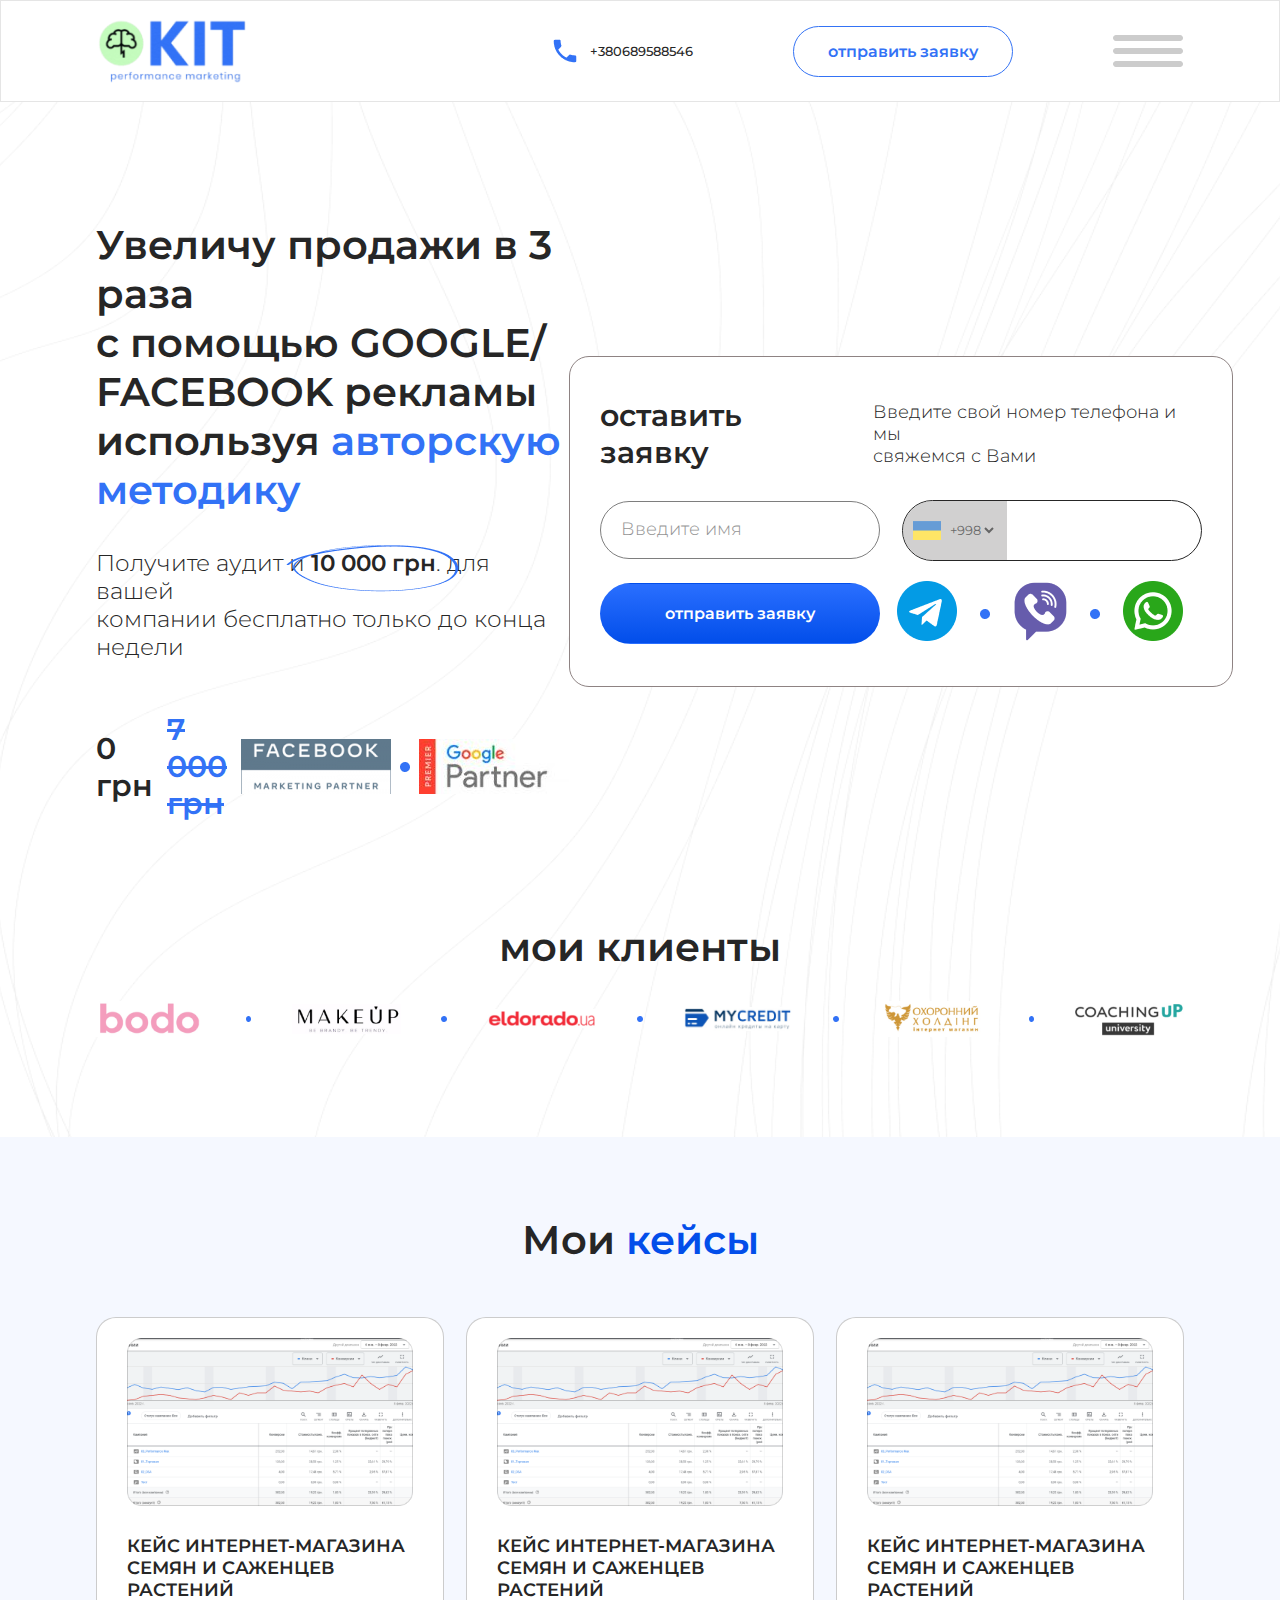
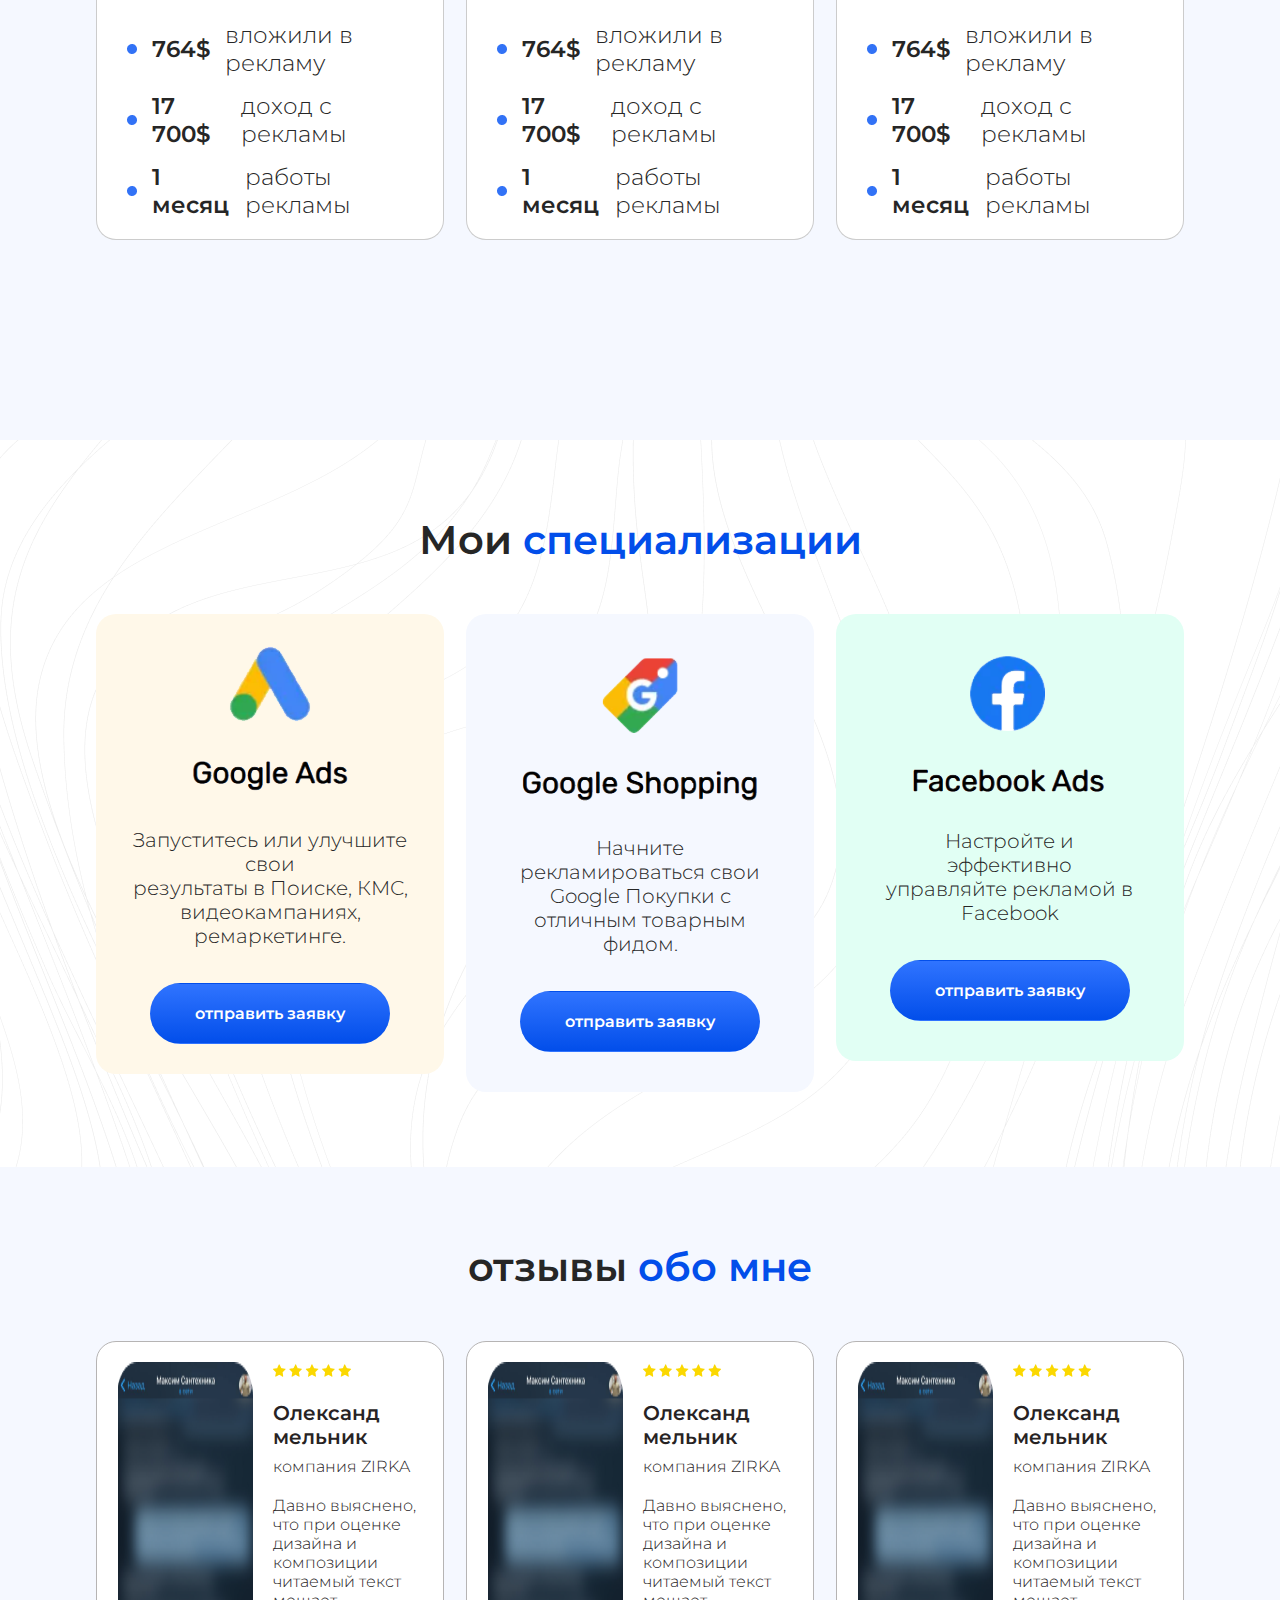
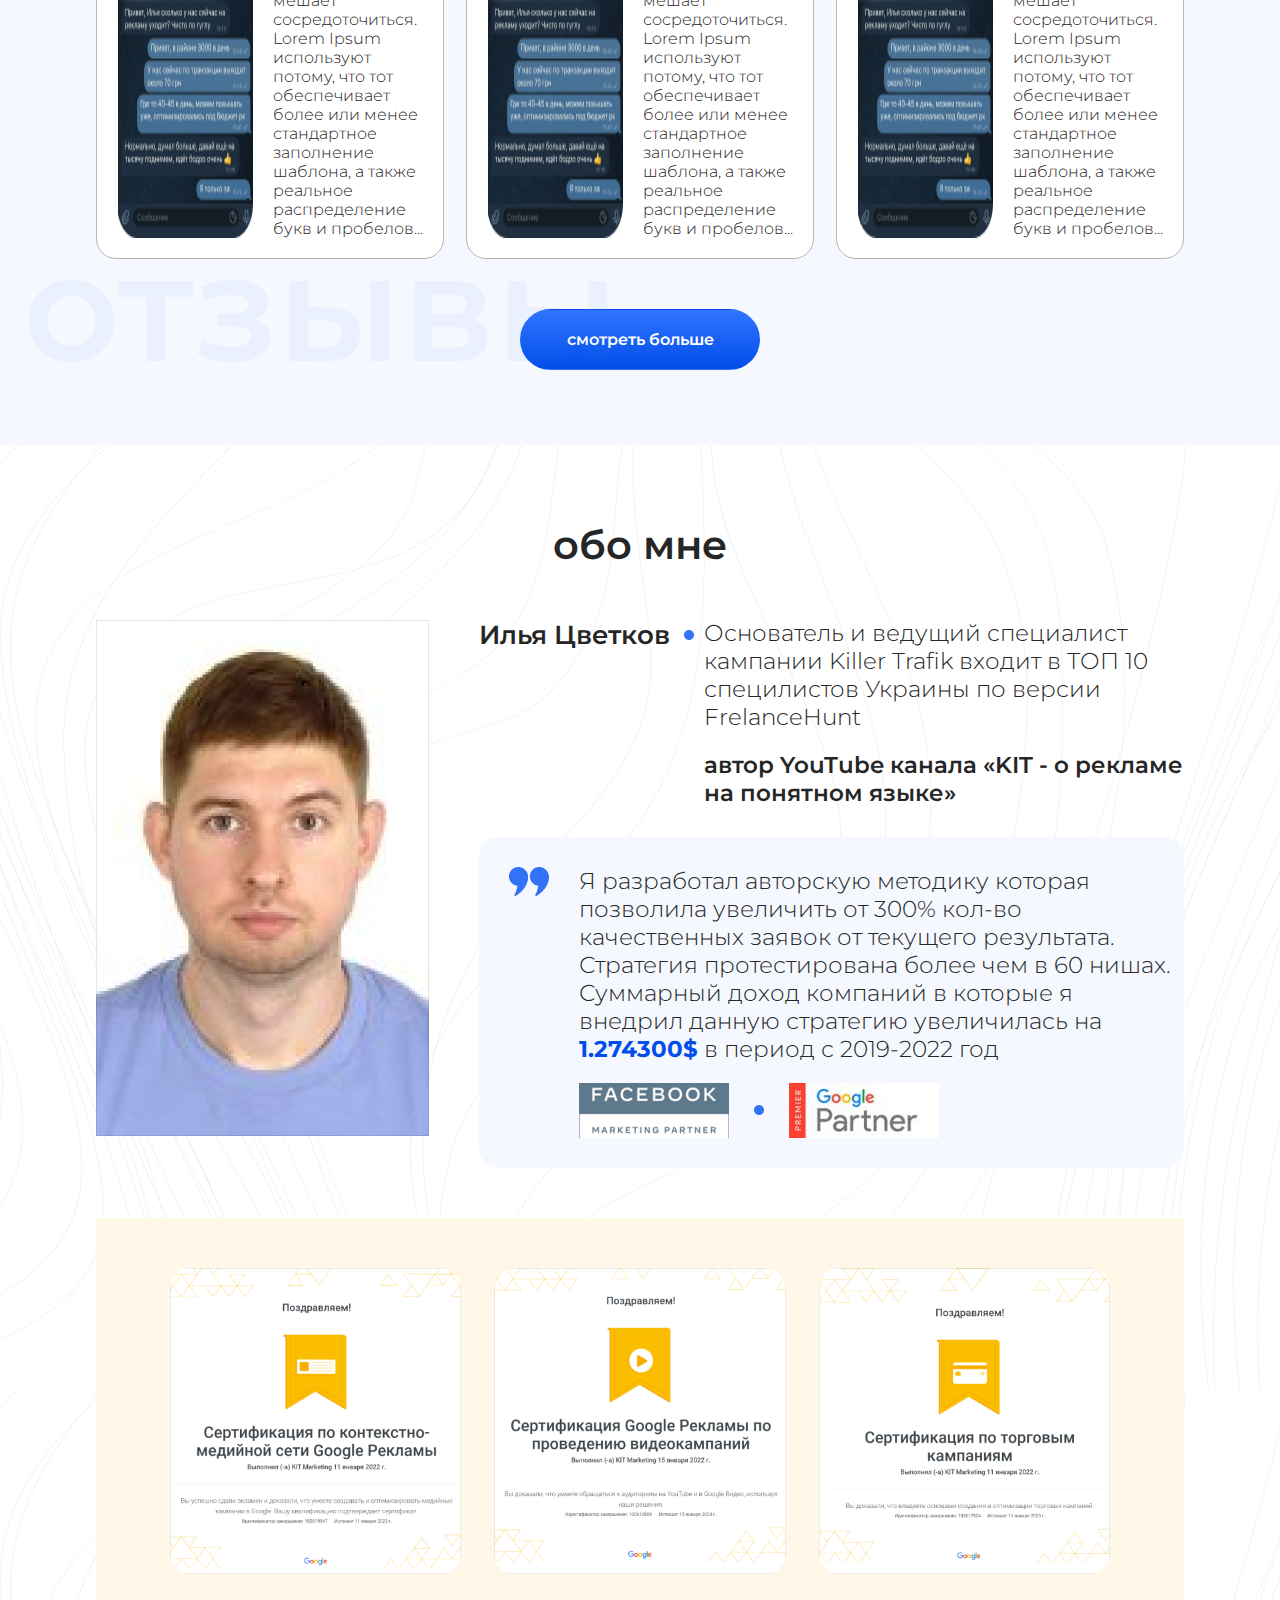
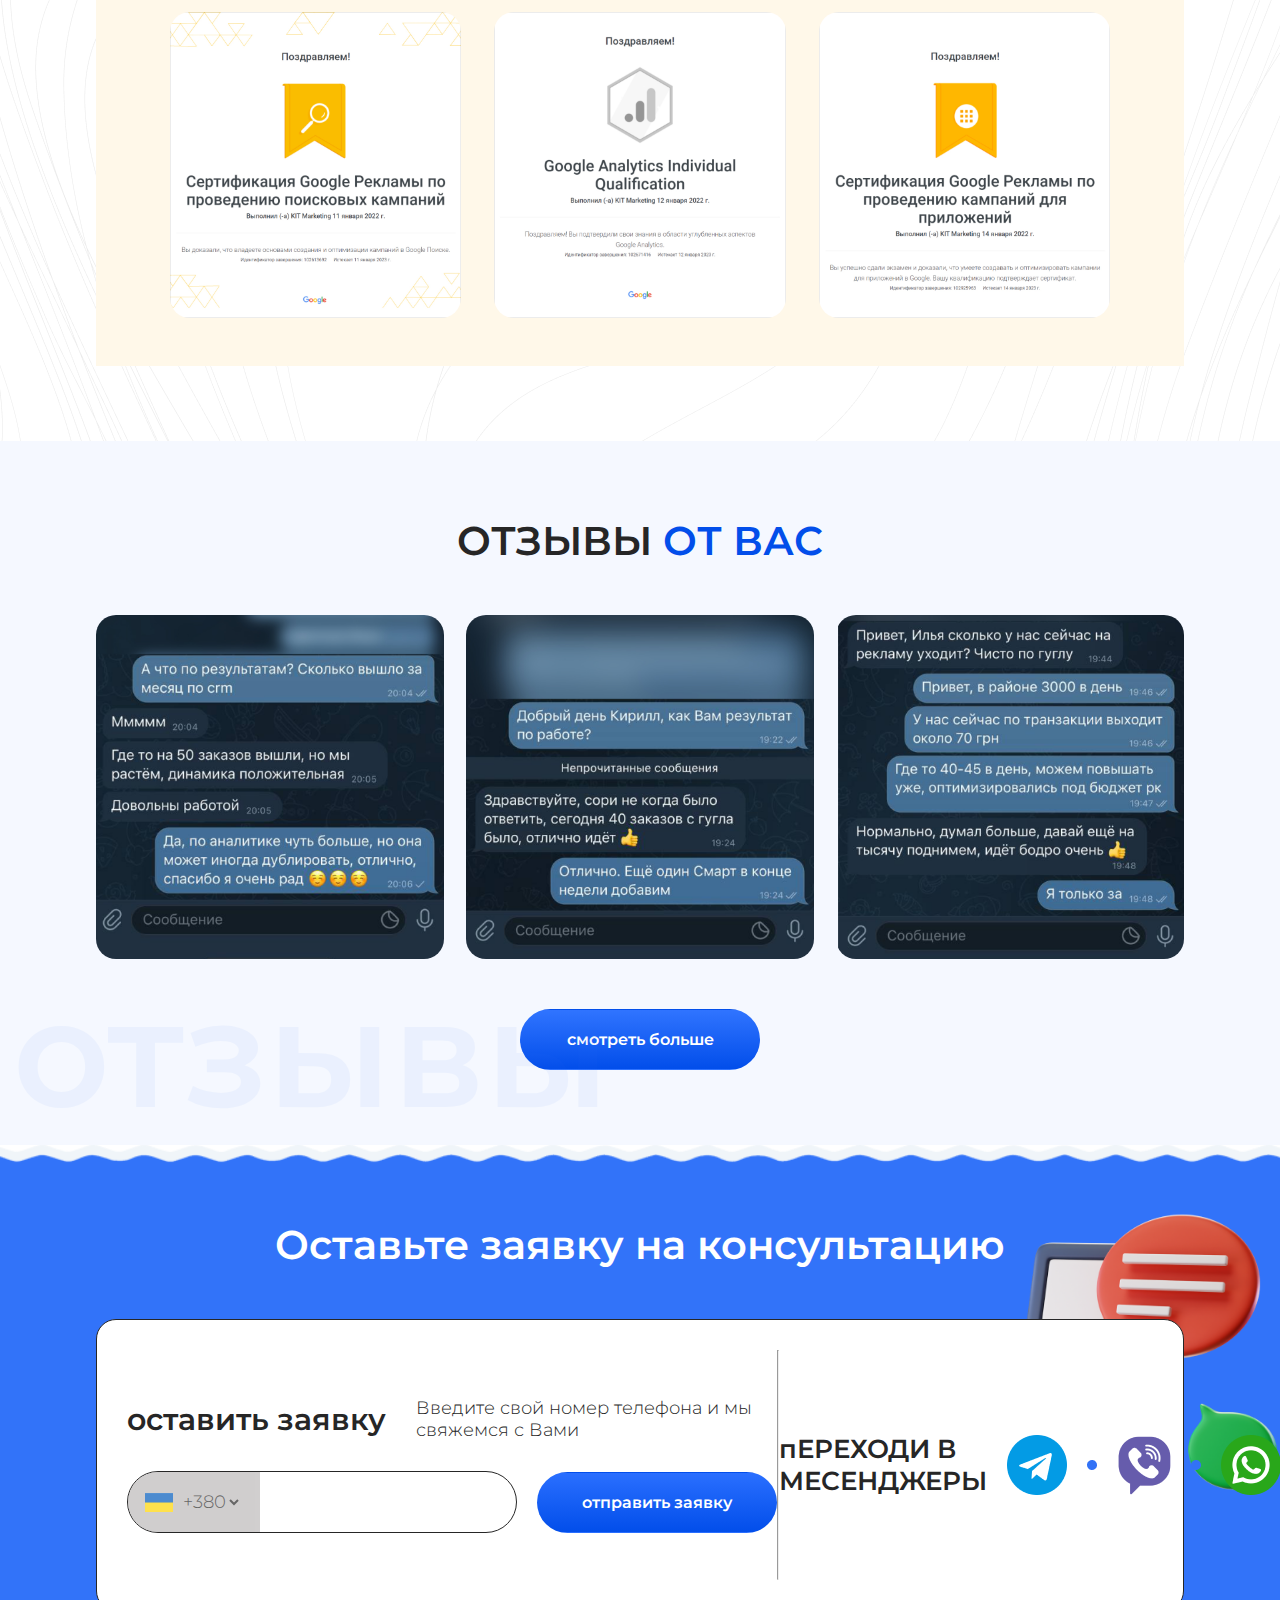
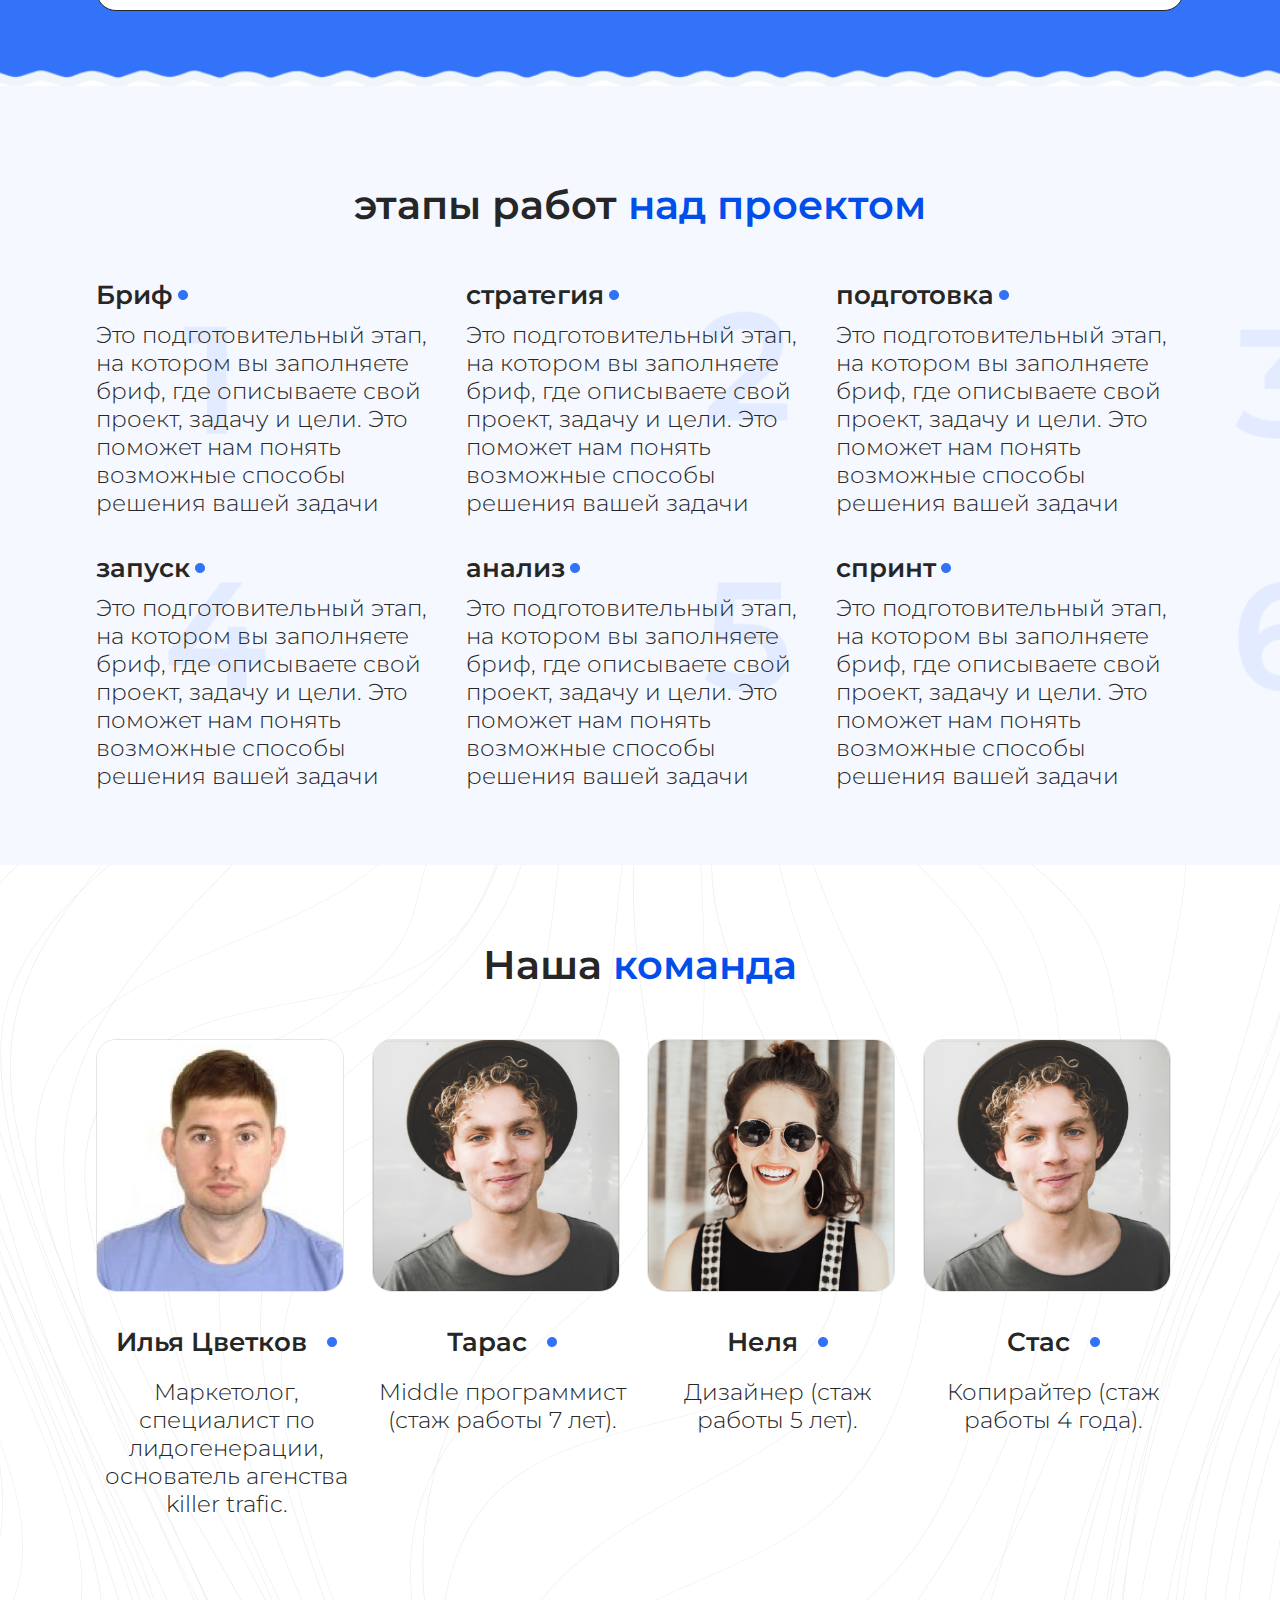
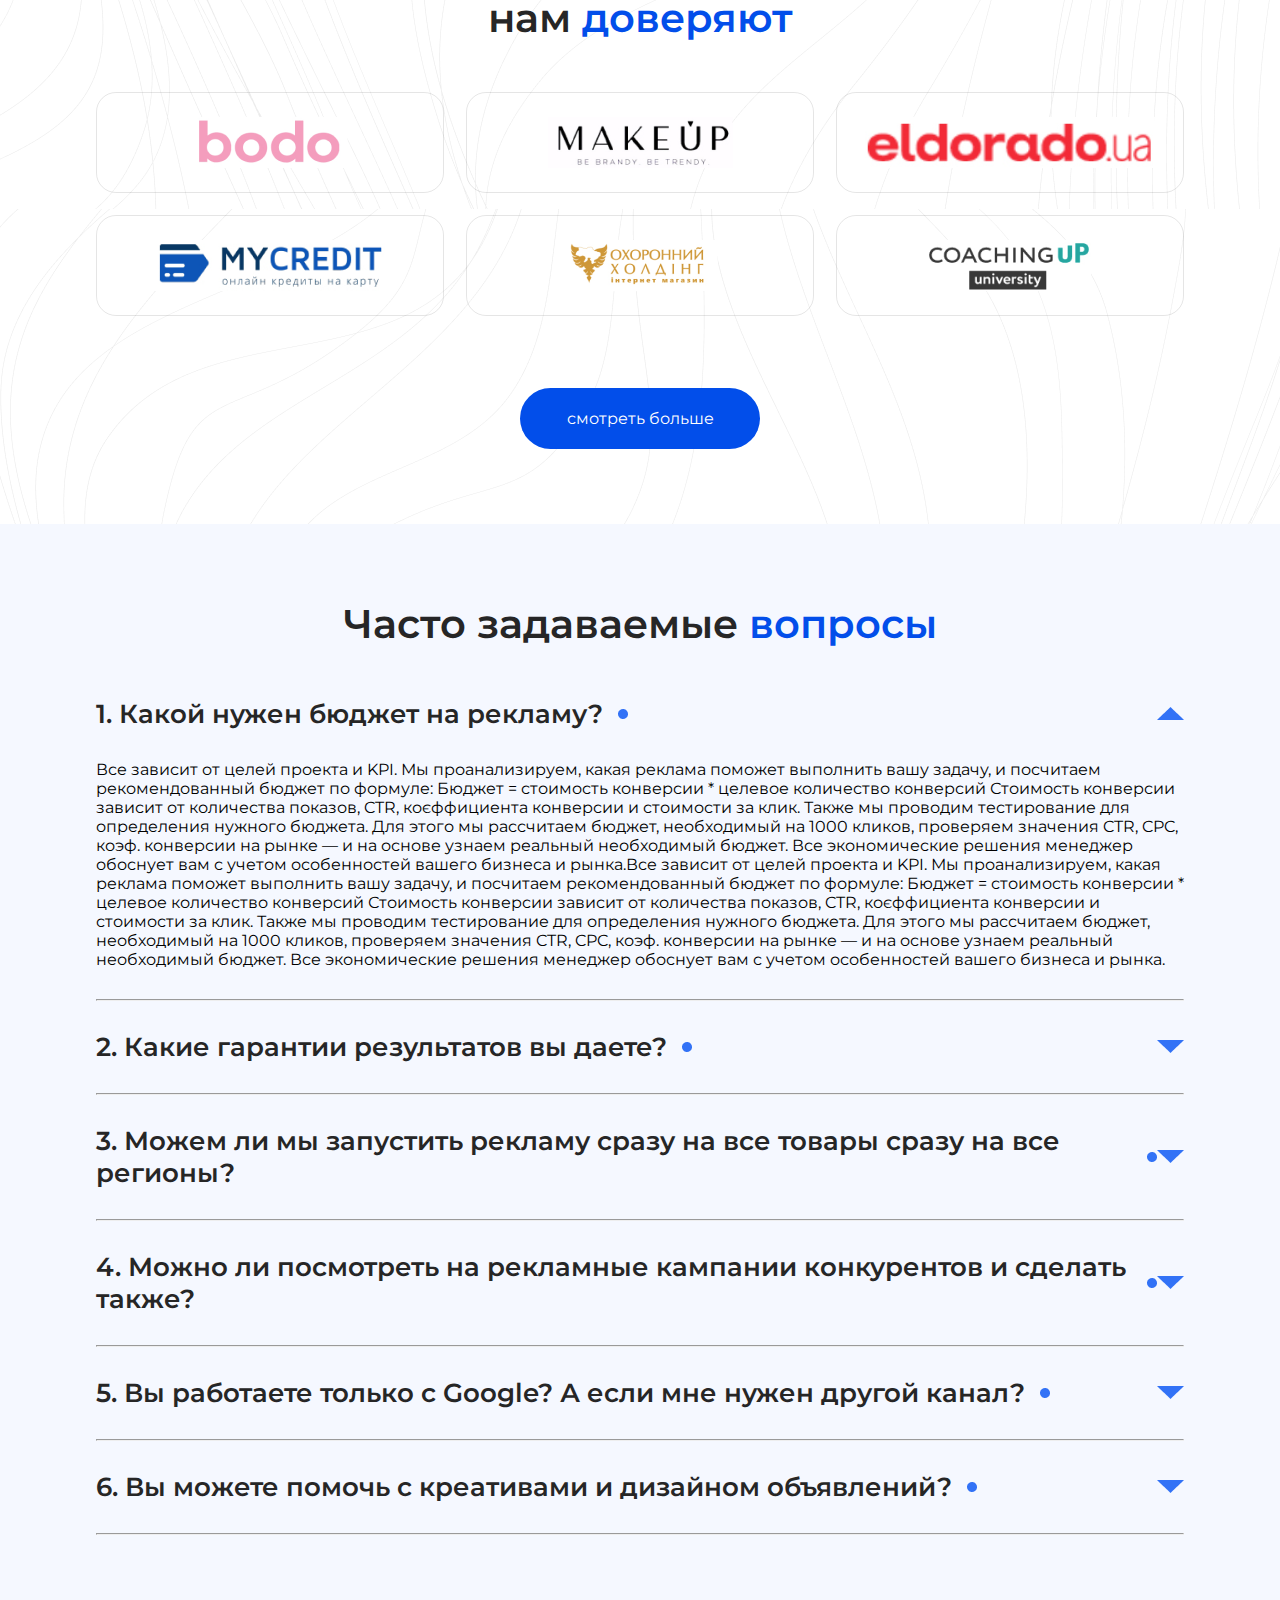
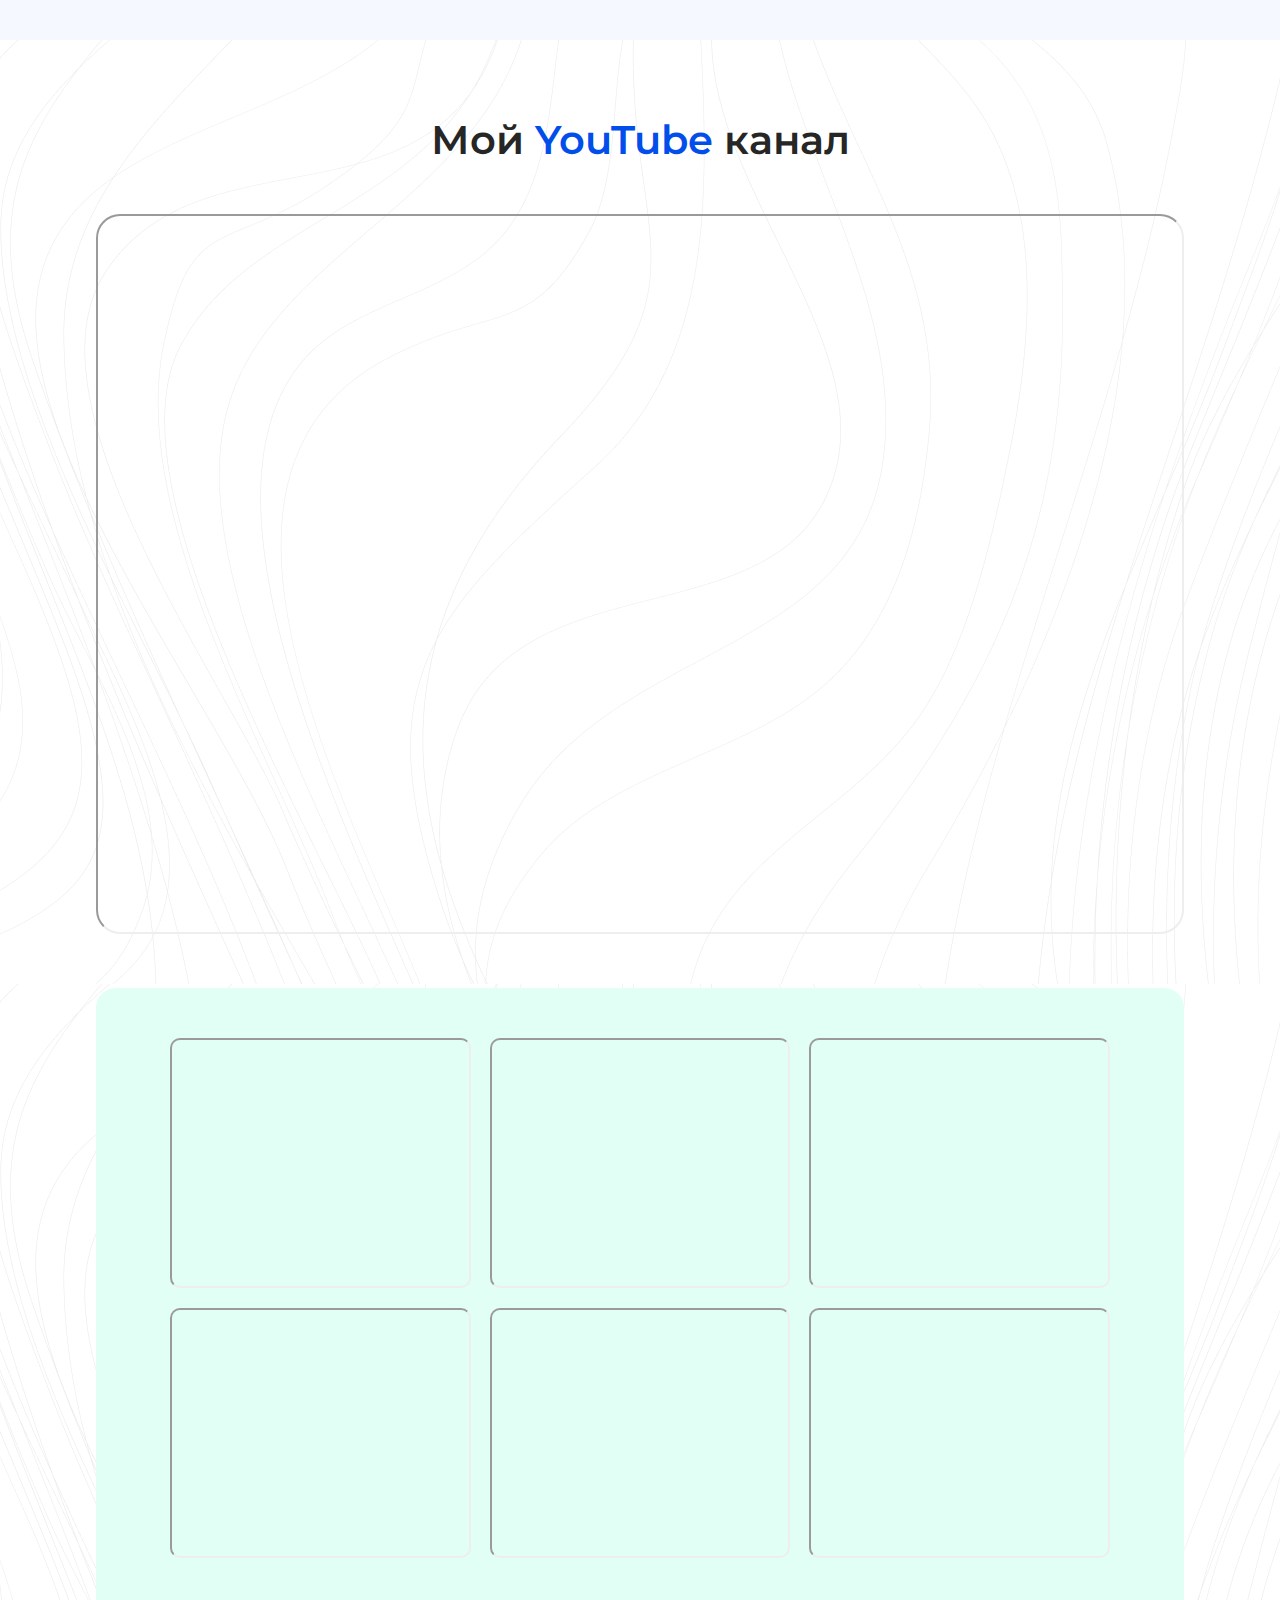
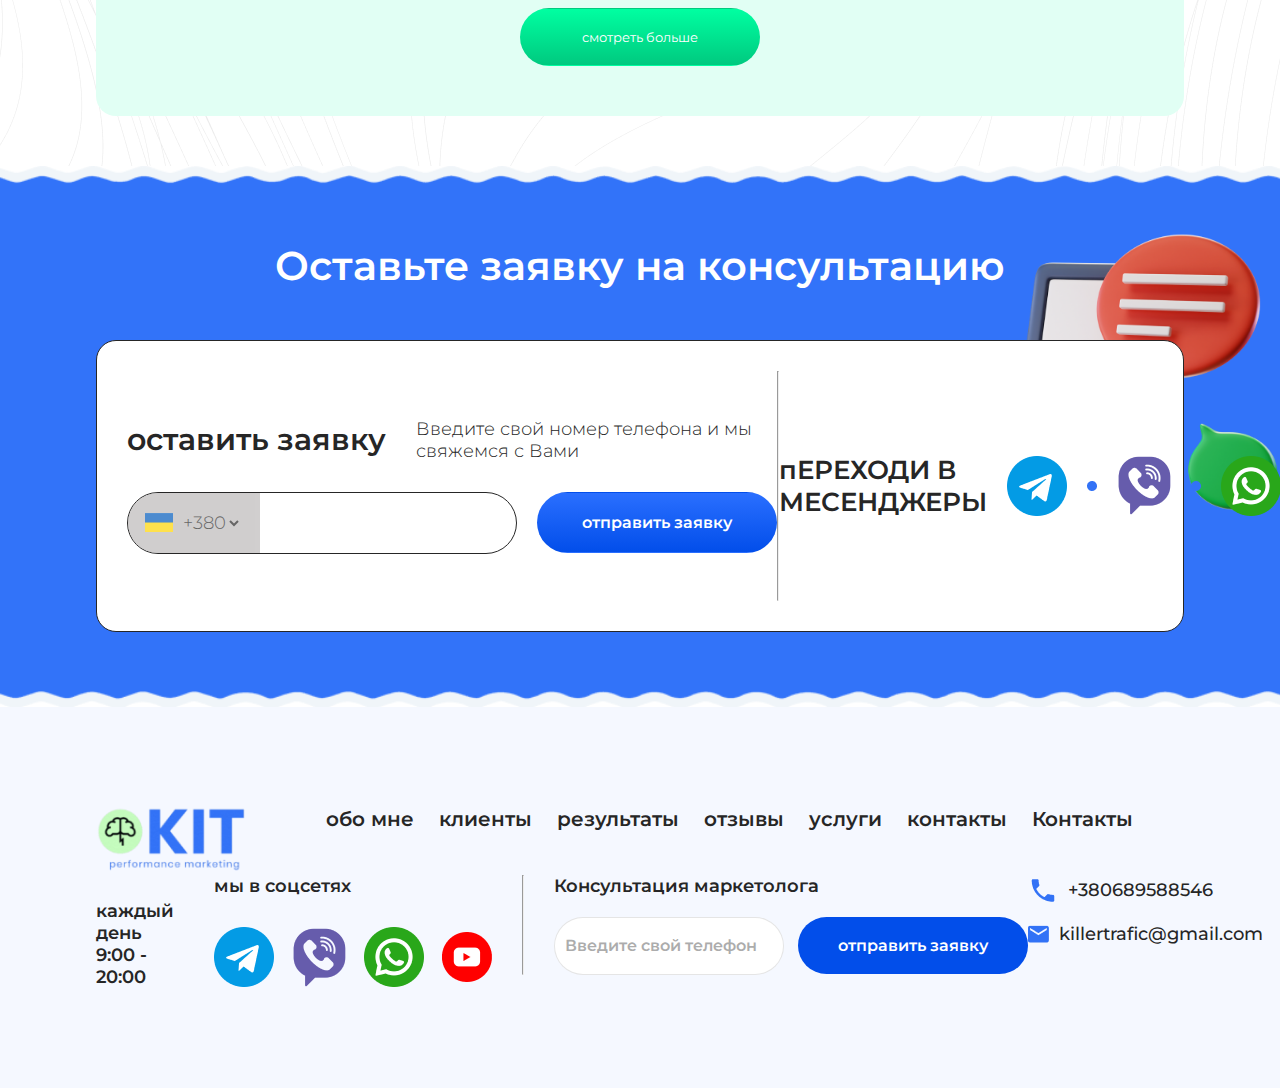
==== index.htm @ 51d41c99 "sndjfnkjwefkjwekf" ====
<!DOCTYPE html>
<html lang="en">

<head>
    <meta charset="UTF-8">
    <meta name="viewport" content="width=device-width, initial-scale=1.0">
    <link rel="stylesheet" href="./css/main.css">
    <link rel="preconnect" href="https://fonts.googleapis.com">
    <link rel="preconnect" href="https://fonts.gstatic.com" crossorigin>
    <link href="https://fonts.googleapis.com/css2?family=Montserrat:ital,wght@0,100..900;1,100..900&display=swap"
        rel="stylesheet">
    <title>Document</title>
</head>

<body>
    <div class="nav">
        <div class="container">
            <img src="./img/logonav.png" alt="" class="nav-img">
            <div class="nav-right">
                <a href="tel:+380689588546" class="nav-link" id="tel"> <img src="./img/nav_phone.png" alt=""
                        class="nav-pic"><small class="nav-small">+380689588546</small></a>
                <button class="nav-btn">
                    <p class="nav-text">отправить заявку</p>
                </button>
                <img src="./img/nav-menu.png" alt="" class="nav-menu">
            </div>
        </div>
    </div>
     <div class="navbar">
        <div class="container">
            <div class="navbar-top">
                <div class="navbar-top_left">
                    <h1 class="navbar-top_title">
                        Увеличу продажи в 3 раза <br> с помощью GOOGLE/ <br>FACEBOOK рекламы <br> используя<small
                            class="navbar-small"> авторскую <br> методику</small>
                    </h1>
                    <p class="navbar-top_text">
                        Получите аудит и <small class="navbar-mine"> <img src="./img/Vector.png" alt="" class="aylan">10
                            000 грн</small>. для вашей <br> компании бесплатно только до конца недели
                    </p>
                    <div class="navbar-inner">
                        <p class="navbar-subtext">0 грн</p>
                        <p class="navbar-none"><s>7 000 грн</s></p>
                        <div class="navbar-lis">
                            <img src="./img/facebook-paeckjxjy0ybs5i76ohy810dwmstbc0bedsxpterhi 1.png" alt=""
                                class="navbar-pic">
                            <img src="./img/Ellipse 1.png" alt="" class="navbar-ellps">
                            <img src="./img/facebook-paeckjxjy0ybs5i76ohy810dwmstbc0bedsxpterhi 2.png" alt=""
                                class="navbar-gogle">
                        </div>
                    </div>
                </div>
                <div class="navbar-top_right">
                    <div class="navbar-info">
                        <h2 class="navbar-right_title">оставить заявку</h2>
                        <p class="navbar-right_text">Введите свой номер телефона и мы <br> свяжемся с Вами</p>
                    </div>
                    <div class="navbar-info_one">
                        <input type="text" class="navbar-name" placeholder="Введите имя">
                        <div class="navbar-malumot">
                            <div class="navbar-bac">
                                <img src="./img/Screenshot_8 1.png" alt="">
                            <select name="" id="" class="raqam">
                                <option value="+988"> +998</option>
                                <option value="+554">+554</option>
                                <option value="+554">+380</option>
                            </select>
                            </div>
                            <input type="tel" placeholder="" class="navbar-tel">
                        </div>
                    </div>
                    <div class="navbar-info_two">
                        <button class="navbar-btn">отправить заявку</button>
                        <div class="navbar-users">
                            <a href=""><img src="./img/telegram 1.png" alt="" class="navbar-telgram">
                                <a href=""><img src="./img/Ellipse 1.png" alt=""></a>
                            </a><a href=""><img src="./img/viber 1.png" alt="" class="navbar-telgram">
                                <a href=""><img src="./img/Ellipse 1.png" alt=""></a>
                            </a><a href=""><img src="./img/whatsapp 1.png" alt="" class="navbar-telgram"></a>
                        </div>
                    </div>
                </div>
            </div>
            <div class="navbar-bottom">
                <h1 class="navbar-bottom_title">
                    мои клиенты
                </h1>
                <div class="navbar-bottom_bottom">
                    <img src="./img/navbar-botton.png" alt="" class="navbar-bottom_img">
                    <img src="./img/Ellipse 1.png" alt="" class="navbar-bottom_pic">
                    <img src="./img/navbar-bottom2.png" alt="" class="navbar-bottom_img">
                    <img src="./img/Ellipse 1.png" alt="" class="navbar-bottom_pic">
                    <img src="./img/navbar-bottom3.png" alt="" class="navbar-bottom_img">
                    <img src="./img/Ellipse 1.png" alt="" class="navbar-bottom_pic">
                    <img src="./img/navbar-bottom4.png" alt="" class="navbar-bottom_img">
                    <img src="./img/Ellipse 1.png" alt="" class="navbar-bottom_pic">
                    <img src="./img/navbar-bottom5.png" alt="" class="navbar-bottom_img">
                    <img src="./img/Ellipse 1.png" alt="" class="navbar-bottom_pic">
                    <img src="./img/navbar-bottom6.png" alt="" class="navbar-bottom_img">
                </div>
            </div>
        </div>
    </div>
     <div class="main">
        <div class="container">
            <h1 class="main-title">
                Мои <small class="main-small">кейсы</small>
            </h1>
            <div class="main-bottom">
                <div class="main-item">
                    <img src="./img/main-img.png" alt="" class="main-img">
                    <h2 class="main-subtitle">КЕЙС ИНТЕРНЕТ-МАГАЗИНА <br> СЕМЯН И САЖЕНЦЕВ РАСТЕНИЙ</h2>
                    <div class="main-inner">
                        <img src="./img/Ellipse 1.png" alt="" class="main-picture">
                        <p class="main-text">764$</p>
                        <p class="main-subtext">вложили в рекламу</p>
                    </div>
                    <div class="main-inner">
                        <img src="./img/Ellipse 1.png" alt="" class="main-picture">
                        <p class="main-text">17 700$</p>
                        <p class="main-subtext">доход с рекламы</p>
                    </div>
                    <div class="main-inner">
                        <img src="./img/Ellipse 1.png" alt="" class="main-picture">
                        <p class="main-text">1 месяц</p>
                        <p class="main-subtext">работы рекламы</p>
                    </div>
                </div>
                <div class="main-item">
                    <img src="./img/main-img.png" alt="" class="main-img">
                    <h2 class="main-subtitle">КЕЙС ИНТЕРНЕТ-МАГАЗИНА <br> СЕМЯН И САЖЕНЦЕВ РАСТЕНИЙ</h2>
                    <div class="main-inner">
                        <img src="./img/Ellipse 1.png" alt="" class="main-picture">
                        <p class="main-text">764$</p>
                        <p class="main-subtext">вложили в рекламу</p>
                    </div>
                    <div class="main-inner">
                        <img src="./img/Ellipse 1.png" alt="" class="main-picture">
                        <p class="main-text">17 700$</p>
                        <p class="main-subtext">доход с рекламы</p>
                    </div>
                    <div class="main-inner">
                        <img src="./img/Ellipse 1.png" alt="" class="main-picture">
                        <p class="main-text">1 месяц</p>
                        <p class="main-subtext">работы рекламы</p>
                    </div>
                </div>
                <div class="main-item main-item_thero">
                    <img src="./img/main-img.png" alt="" class="main-img">
                    <h2 class="main-subtitle">КЕЙС ИНТЕРНЕТ-МАГАЗИНА <br> СЕМЯН И САЖЕНЦЕВ РАСТЕНИЙ</h2>
                    <div class="main-inner">
                        <img src="./img/Ellipse 1.png" alt="" class="main-picture">
                        <p class="main-text">764$</p>
                        <p class="main-subtext">вложили в рекламу</p>
                    </div>
                    <div class="main-inner">
                        <img src="./img/Ellipse 1.png" alt="" class="main-picture">
                        <p class="main-text">17 700$</p>
                        <p class="main-subtext">доход с рекламы</p>
                    </div>
                    <div class="main-inner">
                        <img src="./img/Ellipse 1.png" alt="" class="main-picture">
                        <p class="main-text">1 месяц</p>
                        <p class="main-subtext">работы рекламы</p>
                    </div>
                </div>
            </div>
        </div>
    </div>
     <div class="wrap">
        <div class="container">
            <h1 class="wrap-title">
                Мои <small class="wrap-small">специализации</small>
            </h1>
            <div class="wrap-bottom">
                <div class="wrap-inner">
                    <div class="wrap-pictures"><img src="./img/wrap1.png" alt="" class="wrap-img"></div>
                    <p class="wrap-text">Запуститесь или улучшите свои <br> результаты в Поиске, КМС,<br>
                        видеокампаниях, ремаркетинге.</p>
                    <div class="wrap-button"><button class="wrap-btn">отправить заявку</button></div>
                </div>
                <div class="wrap-inner_one">
                    <div class="wrap-pictures"> <img src="./img/wrap2.png" alt="" class="wrap-img"></div>
                    <p class="wrap-text">Начните рекламироваться свои Google Покупки с отличным товарным фидом.</p>
                    <div class="wrap-button"><button class="wrap-btn">отправить заявку</button></div>
                </div>
                <div class="wrap-inner_two">
                    <div class="wrap-pictures"><img src="./img/wrap3.png" alt="" class="wrap-img"></div>
                    <p class="wrap-text">Настройте и эффективно <br> управляйте рекламой в <br>Facebook</p>
                    <div class="wrap-button"><button class="wrap-btn">отправить заявку</button></div>
                </div>
            </div>
        </div>
    </div>
     <div class="wrapper">
        <div class="container">
            <h1 class="wrapper-title">отзывы<small class="wrapper-small"> обо мне</small></h1>
            <div class="wrapper-bottom">
                <div class="wrapper-item">
                    <img src="./img/wrapper1.png" alt="" class="wrapper-img">
                    <div class="wrapper-inner">
                        <img src="./img/star.png" alt="" class="wrapper-star">
                        <h2 class="wrapper-subtitle">Олександ мельник</h2>
                        <small class="wrapper-smalls">компания ZIRKA</small>
                        <p class="wrapper-text">Давно выяснено, что при оценке дизайна и композиции читаемый текст
                            мешает
                            сосредоточиться. Lorem Ipsum используют потому, что тот обеспечивает более или менее
                            стандартное
                            заполнение шаблона, а также реальное распределение букв и пробелов...</p>
                    </div>
                </div>
                <div class="wrapper-item">
                    <img src="./img/wrapper1.png" alt="" class="wrapper-img">
                    <div class="wrapper-inner">
                        <img src="./img/star.png" alt="" class="wrapper-star">
                        <h2 class="wrapper-subtitle">Олександ мельник</h2>
                        <small class="wrapper-smalls">компания ZIRKA</small>
                        <p class="wrapper-text">Давно выяснено, что при оценке дизайна и композиции читаемый текст
                            мешает
                            сосредоточиться. Lorem Ipsum используют потому, что тот обеспечивает более или менее
                            стандартное
                            заполнение шаблона, а также реальное распределение букв и пробелов...</p>
                    </div>
                </div>
                <div class="wrapper-item wrapper-item_two">
                    <img src="./img/wrapper1.png" alt="" class="wrapper-img">
                    <div class="wrapper-inner">
                        <img src="./img/star.png" alt="" class="wrapper-star">
                        <h2 class="wrapper-subtitle">Олександ мельник</h2>
                        <small class="wrapper-smalls">компания ZIRKA</small>
                        <p class="wrapper-text">Давно выяснено, что при оценке дизайна и композиции читаемый текст
                            мешает
                            сосредоточиться. Lorem Ipsum используют потому, что тот обеспечивает более или менее
                            стандартное
                            заполнение шаблона, а также реальное распределение букв и пробелов...</p>
                    </div>
                </div>
            </div>
            <div class="wrapper-button">
                <button class="wrapper-btn">смотреть больше</button>
            </div>
        </div>
        <h1 class="title">отзывы</h1>
    </div>
    <div class="headr">
        <div class="container">
            <h1 class="headr-title">обо мне</h1>
            <div class="headr-top">
                <div class="headr-top_left">
                    <img src="./img/foto.png" alt="" class="headr-top_img">
                </div>
                <div class="headr-top_right">
                    <div class="headr-top_right_top">
                        <div class="headr-top_in">
                            <h4 class="headr-top_title">Илья Цветков</h4>
                            <img src="./img/Ellipse 1.png" alt="" class="headr-ellps">
                        </div>
                        <div class="headr-top_item">
                            <p class="headr-top_text">Основатель и ведущий специалист кампании Killer Trafik входит в
                                ТОП 10
                                специлистов Украины по версии FrelanceHunt</p>
                            <h4 class="headr-top_subtitle">автор YouTube канала «KIT - о рекламе на понятном языке»</h4>

                        </div>
                    </div>
                    <div class="headr-top_right_bottom">
                        <img src="./img/qoshtirnoq.png" alt="" class="headr-picture">
                        <div class="headr-top_info">
                            <p class="headr-top_text">
                                Я разработал авторскую методику которая позволила увеличить от 300% кол-во качественных
                                заявок от текущего результата. Стратегия протестирована более чем в 60 нишах. Суммарный
                                доход компаний в которые я внедрил данную стратегию увеличилась на <small
                                    class="headr-top_small">1.274300$</small> в период с
                                2019-2022 год
                            </p>
                            <div class="headr-top_pictures">
                                <img src="./img/facebook-paeckjxjy0ybs5i76ohy810dwmstbc0bedsxpterhi 1.png" alt=""
                                    class="headr-top_pic">
                                <img src="./img/Ellipse 1.png" alt="">
                                <img src="./img/facebook-paeckjxjy0ybs5i76ohy810dwmstbc0bedsxpterhi 2.png" alt=""
                                    class="headr-top_pic">
                            </div>
                        </div>
                    </div>
 
                </div>
                <div class="nan">
                    <div class="headr-top_right_one">
                        <div class="headr-top_left two">
                            <img src="./img/foto.png" alt="" class="headr-top_img">
                        </div>
                        <div class="headr-top_right_top">
                            <div class="headr-top_in">
                                <h4 class="headr-top_title">Илья Цветков</h4>
                                <img src="./img/Ellipse 1.png" alt="" class="headr-ellps">
                            </div>
                            <div class="headr-top_item">
                                <p class="headr-top_text">Основатель и ведущий специалист кампании Killer Trafik входит в
                                    ТОП 10
                                    специлистов Украины по версии FrelanceHunt</p>
                                <h4 class="headr-top_subtitle">автор YouTube канала «KIT - о рекламе на понятном языке»</h4>
    
                            </div>
                        </div>
                       
                    </div>
                    <div class="headr-top_right_bottom one">
                        <img src="./img/qoshtirnoq.png" alt="" class="headr-picture">
                        <div class="headr-top_info">
                            <p class="headr-top_text">
                                Я разработал авторскую методику которая позволила увеличить от 300% кол-во качественных
                                заявок от текущего результата. Стратегия протестирована более чем в 60 нишах. Суммарный
                                доход компаний в которые я внедрил данную стратегию увеличилась на <small
                                    class="headr-top_small">1.274300$</small> в период с
                                2019-2022 год
                            </p>
                            <div class="headr-top_pictures">
                                <img src="./img/facebook-paeckjxjy0ybs5i76ohy810dwmstbc0bedsxpterhi 1.png" alt=""
                                    class="headr-top_pic">
                                <img src="./img/Ellipse 1.png" alt="">
                                <img src="./img/facebook-paeckjxjy0ybs5i76ohy810dwmstbc0bedsxpterhi 2.png" alt=""
                                    class="headr-top_pic">
                            </div>
                        </div>
                    </div>
                </div>
            </div>
            <div class="headr-bottom">
                <img src="./img/1.png" alt="" class="headr-bottom_img">
                <img src="./img/2.png" alt="" class="headr-bottom_img">
                <img src="./img/4.png" alt="" class="headr-bottom_img">

                <img src="./img/3.png" alt="" class="headr-bottom_img">
                <img src="./img/5.png" alt="" class="headr-bottom_img">
                <img src="./img/6.png" alt="" class="headr-bottom_img">
            </div>
        </div>
    </div>
    <div class="section">
        <div class="container">
            <h1 class="section-title">ОТЗЫВЫ <small class="section-small">ОТ ВАС</small></h1>
            <div class="section-top">
                <img src="./img/section1.png" alt="" class="section-img">
                <img src="./img/section2.png" alt="" class="section-img">
                <img src="./img/section3.png" alt="" class="section-img">
            </div>
            <div class="section-bottom">
                <button class="section-btn">смотреть больше</button>
            </div>
        </div>
        <h1 class="section-subtitle">отзывы</h1>
    </div>
     <div class="about">
        <div class="about-us">
            <div class="container">
                <h1 class="about-title">
                    Оставьте заявку на консультацию
                </h1>
                <div class="about-bottom">
                    <div class="about-bottom_left">
                        <div class="about-item">
                            <h2 class="about-subtitle">оставить заявку</h2>
                            <p class="about-text">Введите свой номер телефона и мы <br> свяжемся с Вами</p>
                        </div>
                        <div class="about-inner">
                            <div class="about-form">
                                <div class="about-select">
                                    <img src="./img/Screenshot_8 1.png" alt="" class="about-bayroq">
                                    <select class="about-num">
                                        <option value="1">+380</option>
                                    </select>
                                </div>
                                <input type="text" class="about-number">
                            </div>
                            <button class="about-btn" type="submit">отправить заявку</button>
                        </div>
                    </div>
                    <hr class="about-hr">
                    <div class="about-bottom_right">
                        <h1 class="about-bottom_title">пЕРЕХОДИ В <br>МЕСЕНДЖЕРЫ </h1>
                        <div class="imge">
                            <img src="./img/telegram 1.png" alt="" class="about-pic">
                        <img src="./img/Ellipse 1.png" alt="" class="about-pic">
                        <img src="./img/viber 1.png" alt="" class="about-pic">
                        <img src="./img/Ellipse 1.png" alt="" class="about-pic">
                        <img src="./img/whatsapp 1.png" alt="" class="about-pic">
                        </div>
                    </div>
                </div>
            </div>
        </div>
    </div>
     <div class="card">
        <div class="container">
            <h1 class="card-title">этапы работ <small class="card-small">над проектом</small></h1>
            <div class="card-bottom">
                <div class="card-info">
                    <div class="card-inner">
                        <h2 class="card-subtitle">Бриф</h2>
                        <img src="./img/Ellipse 1.png" alt="" class="card-img">

                    </div>
                    <p class="card-text">Это подготовительный этап, на котором вы заполняете бриф, где описываете свой
                        проект, задачу и цели. Это поможет нам понять возможные способы решения вашей задачи</p>
                </div>
                <div class="card-info">
                    <div class="card-inner">
                        <h2 class="card-subtitle">стратегия</h2>
                        <img src="./img/Ellipse 1.png" alt="" class="card-img">

                    </div>
                    <p class="card-text">Это подготовительный этап, на котором вы заполняете бриф, где описываете свой
                        проект, задачу и цели. Это поможет нам понять возможные способы решения вашей задачи</p>
                </div>
                <div class="card-info">
                    <div class="card-inner">
                        <h2 class="card-subtitle">подготовка</h2>
                        <img src="./img/Ellipse 1.png" alt="" class="card-img">

                    </div>
                    <p class="card-text">Это подготовительный этап, на котором вы заполняете бриф, где описываете свой
                        проект, задачу и цели. Это поможет нам понять возможные способы решения вашей задачи</p>
                </div>
                <div class="card-info">
                    <div class="card-inner">
                        <h2 class="card-subtitle">запуск</h2>
                        <img src="./img/Ellipse 1.png" alt="" class="card-img">

                    </div>
                    <p class="card-text">Это подготовительный этап, на котором вы заполняете бриф, где описываете свой
                        проект, задачу и цели. Это поможет нам понять возможные способы решения вашей задачи</p>
                </div>
                <div class="card-info">
                    <div class="card-inner">
                        <h2 class="card-subtitle">анализ</h2>
                        <img src="./img/Ellipse 1.png" alt="" class="card-img">

                    </div>
                    <p class="card-text">Это подготовительный этап, на котором вы заполняете бриф, где описываете свой
                        проект, задачу и цели. Это поможет нам понять возможные способы решения вашей задачи</p>
                </div>
                <div class="card-info">
                    <div class="card-inner">
                        <h2 class="card-subtitle">спринт</h2>
                        <img src="./img/Ellipse 1.png" alt="" class="card-img">

                    </div>
                    <p class="card-text">Это подготовительный этап, на котором вы заполняете бриф, где описываете свой
                        проект, задачу и цели. Это поможет нам понять возможные способы решения вашей задачи</p>
                </div>
            </div>

        </div>
    </div>
   <div class="box">
        <div class="container">
            <h1 class="box-title">Наша <small class="box-small">команда</small></h1>
            <div class="box-top">
                <div class="box-item">
                    <img src="./img/Mask group.png" alt="" class="box-img">
                    <div class="box-inner">
                        <h2 class="box-subtitle">Илья Цветков</h2>
                        <img src="./img/Ellipse 1.png" alt="" class="box-ellps">
                    </div>
                    <p class="box-text">Маркетолог, специалист по лидогенерации, основатель агенства killer trafic.</p>
                </div>
                <div class="box-item">
                    <img src="./img/foto (1).png" alt="" class="box-img">
                    <div class="box-inner">
                        <h2 class="box-subtitle">Тарас</h2>
                        <img src="./img/Ellipse 1.png" alt="" class="box-ellps">
                    </div>
                    <p class="box-text">Middle программист (стаж работы 7 лет).</p>
                </div>
                <div class="box-item">
                    <img src="./img/foto (2).png" alt="" class="box-img">
                    <div class="box-inner">
                        <h2 class="box-subtitle">Неля</h2>
                        <img src="./img/Ellipse 1.png" alt="" class="box-ellps">
                    </div>
                    <p class="box-text">Дизайнер (стаж работы 5 лет).</p>
                </div>
                <div class="box-item">
                    <img src="./img/foto (1).png" alt="" class="box-img">
                    <div class="box-inner">
                        <h2 class="box-subtitle">Стас</h2>
                        <img src="./img/Ellipse 1.png" alt="" class="box-ellps">
                    </div>
                    <p class="box-text">Копирайтер (стаж работы 4 года).</p>
                </div>
            </div>
            <h1 class="box-title">нам <small class="box-small">доверяют</small></h1>
            <div class="box-bottom">
                <div class="box-in"><img src="./img/navbar-botton.png" alt="" class="box-pic"></div>
                <div class="box-in"><img src="./img/navbar-bottom2.png" alt="" class="box-pic"></div>
                <div class="box-in"><img src="./img/navbar-bottom3.png" alt="" class="box-pic"></div>
                <div class="box-in"><img src="./img/navbar-bottom4.png" alt="" class="box-pic"></div>
                <div class="box-in"><img src="./img/navbar-bottom5.png" alt="" class="box-pic"></div>
                <div class="box-in"><img src="./img/navbar-bottom6.png" alt="" class="box-pic"></div>
            </div>
            <div class="box-button">
                <button class="box-btn">смотреть больше</button>
            </div>
        </div>
    </div>
     <div class="blog">
        <div class="container">
            <h1 class="blog-title">
                Часто задаваемые <small class="blog-small">вопросы</small></h1>

            <div class="blog-inner">
                <div class="blog-in">
                    <h2 class="blog-subtitle">1. Какой нужен бюджет на рекламу?</h2>
                    <img src="./img/Ellipse 1.png" alt="" class="blog-img">
                </div>
                <img src="./img/352021_arrow_drop down_icon 1.png" alt="" class="blog-pic">
            </div>
            <p class="blog-text">Все зависит от целей проекта и KPI. Мы проанализируем, какая реклама поможет выполнить
                вашу задачу, и посчитаем рекомендованный бюджет по формуле: Бюджет = стоимость конверсии * целевое
                количество конверсий Стоимость конверсии зависит от количества показов, CTR, коєффициента конверсии и
                стоимости за клик. Также мы проводим тестирование для определения нужного бюджета. Для этого мы
                рассчитаем бюджет, необходимый на 1000 кликов, проверяем значения CTR, CPC, коэф. конверсии на рынке — и
                на основе узнаем реальный необходимый бюджет. Все экономические решения менеджер обоснует вам с учетом
                особенностей вашего бизнеса и рынка.Все зависит от целей проекта и KPI. Мы проанализируем, какая реклама
                поможет выполнить вашу задачу, и посчитаем рекомендованный бюджет по формуле: Бюджет = стоимость
                конверсии * целевое количество конверсий Стоимость конверсии зависит от количества показов, CTR,
                коєффициента конверсии и стоимости за клик. Также мы проводим тестирование для определения нужного
                бюджета. Для этого мы рассчитаем бюджет, необходимый на 1000 кликов, проверяем значения CTR, CPC, коэф.
                конверсии на рынке — и на основе узнаем реальный необходимый бюджет. Все экономические решения менеджер
                обоснует вам с учетом особенностей вашего бизнеса и рынка.</p>
            <hr>
            <div class="blog-inner">
                <div class="blog-in">
                    <h2 class="blog-subtitle">2. Какие гарантии результатов вы даете?</h2>
                    <img src="./img/Ellipse 1.png" alt="" class="blog-img">
                </div>
                <img src="./img/352021_arrow_drop down_icon 1 (1).png" alt="" class="blog-pic">
            </div>
            <hr>
            <div class="blog-inner">
                <div class="blog-in">
                    <h2 class="blog-subtitle">3. Можем ли мы запустить рекламу сразу на все товары сразу на все регионы?
                    </h2>
                    <img src="./img/Ellipse 1.png" alt="" class="blog-img">
                </div>
                <img src="./img/352021_arrow_drop down_icon 1 (1).png" alt="" class="blog-pic">
            </div>
            <hr>
            <div class="blog-inner">
                <div class="blog-in">
                    <h2 class="blog-subtitle">4. Можно ли посмотреть на рекламные кампании конкурентов и сделать также?
                    </h2>
                    <img src="./img/Ellipse 1.png" alt="" class="blog-img">
                </div>
                <img src="./img/352021_arrow_drop down_icon 1 (1).png" alt="" class="blog-pic">
            </div>
            <hr>
            <div class="blog-inner">
                <div class="blog-in">
                    <h2 class="blog-subtitle">5. Вы работаете только с Google? А если мне нужен другой канал?</h2>
                    <img src="./img/Ellipse 1.png" alt="" class="blog-img">
                </div>
                <img src="./img/352021_arrow_drop down_icon 1 (1).png" alt="" class="blog-pic">
            </div>
            <hr>
            <div class="blog-inner">
                <div class="blog-in">
                    <h2 class="blog-subtitle">6. Вы можете помочь с креативами и дизайном объявлений?</h2>
                    <img src="./img/Ellipse 1.png" alt="" class="blog-img">
                </div>
                <img src="./img/352021_arrow_drop down_icon 1 (1).png" alt="" class="blog-pic">
            </div>
            <hr>
        </div>

    </div>
     <div class="vidio">
        <div class="container">
            <h1 class="vidio-title">Мой <small class="vidio-small">YouTube</small> канал</h1>
            <iframe class="vidio-yutube" src="https://www.youtube.com/embed/vrLu-gdkG6I?si=NaGsxPWK5QkGg3bw"
             ></iframe>
             <div class="vidio-bottom">
              <div class="vidio-item">
                <iframe class="vidio-yutube_male" src="https://www.youtube.com/embed/vrLu-gdkG6I?si=NaGsxPWK5QkGg3bw"
                ></iframe>
                <iframe class="vidio-yutube_male" src="https://www.youtube.com/embed/vrLu-gdkG6I?si=NaGsxPWK5QkGg3bw"
                ></iframe>
                <iframe class="vidio-yutube_male" src="https://www.youtube.com/embed/vrLu-gdkG6I?si=NaGsxPWK5QkGg3bw"
                ></iframe>
                <iframe class="vidio-yutube_male" src="https://www.youtube.com/embed/vrLu-gdkG6I?si=NaGsxPWK5QkGg3bw"
                ></iframe>
                <iframe class="vidio-yutube_male" src="https://www.youtube.com/embed/vrLu-gdkG6I?si=NaGsxPWK5QkGg3bw"
                ></iframe>
                <iframe class="vidio-yutube_male" src="https://www.youtube.com/embed/vrLu-gdkG6I?si=NaGsxPWK5QkGg3bw"
                ></iframe>
              </div>
                <div class="vidio-button">
                    <button class="vidio-btn">смотреть больше</button>
                </div>
             </div>
        </div>
    </div>
    <div class="about">
        <div class="about-us">
            <div class="container">
                <h1 class="about-title">
                    Оставьте заявку на консультацию
                </h1>
                <div class="about-bottom">
                    <div class="about-bottom_left">
                        <div class="about-item">
                            <h2 class="about-subtitle">оставить заявку</h2>
                            <p class="about-text">Введите свой номер телефона и мы <br> свяжемся с Вами</p>
                        </div>
                        <div class="about-inner">
                            <div class="about-form">
                                <div class="about-select">
                                    <img src="./img/Screenshot_8 1.png" alt="" class="about-bayroq">
                                    <select class="about-num">
                                        <option value="1">+380</option>
                                    </select>
                                </div>
                                <input type="text" class="about-number">
                            </div>
                            <button class="about-btn" type="submit">отправить заявку</button>
                        </div>
                    </div>
                    <hr class="about-hr">
                    <div class="about-bottom_right">
                        <h1 class="about-bottom_title">пЕРЕХОДИ В <br>МЕСЕНДЖЕРЫ </h1>
                        <div class="imge">
                            <img src="./img/telegram 1.png" alt="" class="about-pic">
                        <img src="./img/Ellipse 1.png" alt="" class="about-pic">
                        <img src="./img/viber 1.png" alt="" class="about-pic">
                        <img src="./img/Ellipse 1.png" alt="" class="about-pic">
                        <img src="./img/whatsapp 1.png" alt="" class="about-pic">
                        </div>
                    </div>
                </div>
            </div>
        </div>
    </div>
     <div class="footer">
        <div class="container">
            <div class="footer-top">
                <a href="#"><img src="./img/logonav.png" alt="" class="footer-img"></a>
                <ul class="footer-items">
                    <li class="footer-item"><a href="#">обо мне</a></li>
                    <li class="footer-item"><a href="#">клиенты</a></li>
                    <li class="footer-item"><a href="#">результаты</a></li>
                    <li class="footer-item"><a href="#">отзывы</a></li>
                    <li class="footer-item"><a href="#">услуги</a></li>
                    <li class="footer-item"><a href="#">контакты</a></li>
                    <li class="footer-item"><a href="#">Контакты</a></li>
                </ul>
            </div>
            <div class="footer-bottom">
                <div class="footer-bottom_left">
                    <p class="footer-text">каждый день<br>
                        9:00 - 20:00</p>
                    <div class="footer-inner">
                       <p class="footer-text">мы в соцсетях</p>
                       <div class="footer-in">
                        <img src="./img/telegram 1.png" alt="" class="footer-pic">
                        <img src="./img/viber 1.png" alt="" class="footer-pic">
                        <img src="./img/whatsapp 1.png" alt="" class="footer-pic">
                        <img src="./img/youtube (1) 1.png" alt="" class="footer-pic">
                       </div>

                    </div>
                </div>
                <hr>
                <div class="footer-bottom_right">
                    <div class="footer-info">
                        <h2 class="footer-bottom_title">
                            Консультация маркетолога
                        </h2>
                        <div class="footer-tel">
                            <input type="tel" class="footer-call" placeholder="Введите свой телефон">
                            <button class="footer-btn" type="submit">отправить заявку</button>
                        </div>
                    </div>
                    <div class="footer-username">
                        <a href="tel:+380689588546" class="nav-link nm" id="tel"> <img src="./img/352510_local_phone_icon 1.png" alt=""
                            class="nav-pic"><small class="footer-smalls">+380689588546</small></a>
                        <a href="jumayevbotirbek66@gmail.com" class="footer-sublink"><img src="./img/.png" alt="" class="footer-email">
                       <smalll class="footer-smalls">killertrafic@gmail.com</smalll> </a>
                    </div>
                </div>
            </div>
        </div>
    </div>           
</body>

</html>
---- css/main.css ----
*{
    margin: 0;
    padding: 0;
    box-sizing: border-box;
    list-style: none;
    text-decoration: none;
    font-family: "Montserrat";
}
@import url('https://fonts.googleapis.com/css2?family=Montserrat:ital,wght@0,100..900;1,100..900&display=swap');
.container{
    width: 85%;
    margin-inline: auto;
    /* border: 1px solid red; */
}
.nav-small{
    font: 23px;
    font-weight: 500;
    color: #262626;
}
.nav-link{
    display: flex;
    align-items: center;
    gap: 10px;
}  
.nav-text{
    font-size: 16px;
    font-weight: 600;
    color: #3272F6;
    padding: 15px 0px;
    opacity: 100%;
} 
.nav-btn{
    width: 220px;
    border-radius: 40px;
    border: 1px solid #3473F5;
    background: inherit;
}
.nav .container{
    display: flex;
    justify-content: space-between;
    align-items: center;
    padding: 18px 0px;
}
.nav-right{
    display: flex;
    gap: 100px;
    align-items: center;
}
.nav{
    background-color: #FFFFFF;
    position: fixed;
    z-index: 1;
    border: 1px solid #0000001A;
    width: 100%;
}
.navbar{
    background-image: url(../img/navbarbac.png);
    background-position: center;
    background-size: cover;
    background-repeat: no-repeat;
    padding-top: 100px;
}
.navbar-top{
    padding-top: 120px;
    padding-bottom: 100PX;
}
.navbar-top_left{
    
}
.navbar-top_title{
    font-size: 40px;
    font-weight: 600;
    color: 
    #262626;
    padding-bottom: 35px;
}
.navbar-small{
    font-size: 40px;
    font-weight: 600;
    color: #3272F6;
}
.navbar-top_text{
    font-size: 23px;
    font-weight: 300;
    color: #262626;
    padding-bottom: 50px;
}
.navbar-mine{
    font-size: 23px;
    font-weight: 600;
    position: relative;
}
.aylan{
    position: absolute;
    margin-left: -20%;
    top: -15%;
}
.navbar-inner{
    display: flex;
    align-items: center;
    gap: 14px;
}
.navbar-subtext{
    font-size: 30px;
    font-weight: 600;
    color: #262626;
}
.navbar-none{
    font-size: 30px;
    font-weight: 600;
    color: 
    #3272F6;
    text-decoration: line-through;
}
.navbar-lis{
    display: flex;
    align-items: center;
    gap: 9px;
}
.navbar-right_title{
    font-size: 30px;
    font-weight: 600;
    color: #262626;

}
.navbar-right_text{
    font-size: 18px;
    font-weight: 300;
    color: #262626;
}
.navbar-info{
    padding-bottom: 29px;
    
}
.navbar-name::placeholder{
    font-size: 18px;
    font-weight: 300;
    color: #262626;
    padding-left: 20px;

}
.navbar-name{
    padding-top: 20px;
    padding-bottom: 20px;
    border-radius: 40px;
    width: 280px;
    opacity: 50%;
    border: 1px solid #000000
}
.raqam{
    border: none;
    background: inherit;
    
   
}
.navbar-tel{
    border: none;
}
.navbar-malumot{
   display: flex;
   align-items: center;
   border: 1px solid #262626;
   padding-right: 10px;
   border-radius: 40px;
}
.navbar-bac{
   display: flex;
   align-items: center;
   background: #B3B2B2;
   padding: 20px 10px;
   border-radius: 40px 0px 0px 40px;
  opacity: 60%;
  gap: 5px;
}
.navbar-btn{
    background: linear-gradient(180deg, #2A6FFF 0%, #024EEA 100%);
    padding: 20px 0px;
    width: 280px;   
    font-size: 16px;
    font-weight: 600;
    color: #FFFFFF;
    border: 1px solid transparent;
    border-radius: 40px;
}
.navbar-info_two{
    display: flex;
    align-items: center;
    gap: 17px;

}
.navbar-users{
    display: flex;
    align-items: center ;
    gap: 23px;
}
.navbar-info_one{
    display: flex;
    align-items: center;
    gap: 22px;
    padding-bottom: 20px;
}
.navbar-info{
    display: flex;
    align-items: center;
    gap: 20px;
}
.navbar-top_right{
border-radius: 20px ;
border: 0.5px solid #8e8383   ;
background-color: #FFFFFF;
display: inline-block;
padding: 40px 30px;


}
.navbar-top{
    display: flex;
    align-items: center;
    justify-content: space-between;
}
.navbar-bottom_bottom{
    display: flex;
    justify-content: space-between;
    align-items: center;
    width: 100%;
}
.navbar-bottom_img{
    width: 10%;
}
.navbar-bottom_pic{
    width: 0.5%;
}
.navbar-bottom_title{
    font-size: 40px;    
    font-weight: 600;
    color: #262626;
    text-align: center;
    padding-bottom: 30px;
}
.navbar-bottom{
    padding-bottom: 100px;
}
.navbar-bottom{
    display: flex;
    flex-direction: column;
    justify-content: center;
}
.main{
    background-color: #F5F8FF;
}
.main-title{
font-size: 40px;
font-weight: 600;
line-height: 55px;
text-align: center;
color: #262626;
padding-top: 75px;
padding-bottom: 50px;
}
.main-small{
font-size: 40px;
font-weight: 600;
line-height: 55px;
text-align: center;
color: #024EEA;
}
.main-subtitle{
    font-size: 18px;
    font-weight: 600;
    color: #262626;
    padding-top: 25px;
    padding-bottom: 20px;
}
.main-text{
    font-size: 23px;
    font-weight: 600;
    color: #262626;
}
.main-subtext{
    font-size: 23px;
    font-weight: 300;
    color: #262626;
}
.main-inner{
    display: flex;
    align-items: center;
    gap: 15px;
    padding-bottom: 15px;
    width: 100%;
}
.main-item{
    background-color: #FFFFFF;
    border-radius: 20px;
    padding-left: 30px;
    padding-right: 30px;
    padding-top: 20px;
    padding-bottom: 5px;
    border: 1px solid #00000033;
    width: 32%;
    
}
.main-bottom{
    display: flex;
    justify-content: space-between;
    align-items: center;
    padding-bottom: 200px;
}
.main-img{
    width: 100%;
}
.wrap-title{
font-size: 40px;
font-weight: 600;
text-align: center;
color: #262626;
padding-top: 75px;
padding-bottom: 50px;
}
.wrap-small{
    font-size: 40px;
font-weight: 600;
text-align: center;
color: #024EEA;
}
.wrap-text{
    font-size: 20px;
    font-weight: 300;
    color:#262626 ;
    padding: 35px 0px;
    text-align: center;
}
.wrap-btn{
    font-size: 16px;
    font-weight: 600;
    color: #FFFFFF;
    width: 240px;
    background: linear-gradient(180deg, #3074FF 0%, #024EEA 100%);
    border: 1px solid transparent;
    border-radius: 40px;
    padding: 20px 0px;
    
}
.wrap-inner{
    background-color:  #FFF8E9;
    border-radius: 20px;
    padding: 30px 35px;
    width: 32%;
    
}
.wrap-inner_one{
    background: #F5F8FF;
    border-radius: 20px;
    padding: 40px 45px;
    width: 32%;
    
}
.wrap-inner_two{
    background: #E1FFF4;
    border-radius: 20px;
    padding: 40px 45px;
    width: 32%;
    
}
.wrap-bottom{
    display: flex;
    justify-content: space-between;
    align-items: start;
    padding-bottom: 75px;
}
.wrap{
    background-image: url(../img/navbarbac.png);
}
.wrap-pictures{
    display: flex;
    align-items: center;
    justify-content: center;
}
.wrap-button{
    display: flex;
    align-items: center;
    justify-content: center;
}
.wrapper-subtitle{
    font-size: 20px;
    font-weight: 600;
    color: #272324;
    padding-bottom: 8px;
    padding-top: 20px;
}
.wrapper-smalls{
    font-size: 16px;
    font-weight: 300;
    color: #272324;
   
}
.wrapper-text{
    font-size: 16px;
    font-weight: 300;
    color: #272324;
    padding-top: 20px;
}
.wrapper-item{
    background-color: #FFFFFF;
    padding: 20px;
    border-radius: 20px;
    border: 0.5px solid #b6b4b4;
    width: 32%;
    display: flex;
    gap: 20px;
}
.wrapper-bottom{
    display: flex;
    justify-content: space-between;
    align-items: center;
}
.wrapper{
    background-color: #F5F8FF;
    position: relative;
}
.title{

font-size: 150px;
font-weight: 600;
    margin-left: 10px;
    opacity: 5%;
color:#3272F6;
/* z-index: -1; */
/* padding-bottom: 30px;
max-width: 100%;
overflow: hidden; */
position: absolute;
left: 1%;
top: 74%;

}
.wrapper-btn{
    background: linear-gradient(180deg, #3074FF 0%, #024EEA 100%);
    font-size: 16px;
    font-weight: 600;
    color: #FFFFFF;
    border-radius: 40px;
    width: 240px;
    padding: 20px 0px;
    border:  1px solid transparent;
    margin-top: 50px;
    margin-bottom: 75px;
}
.wrapper .container{
    display: flex;
    flex-direction: column;
    justify-content: center;
    align-items: center;
}
.wrapper-title{
    font-size: 40px;
    font-weight: 600;
    color: #262626;
    padding-top:75px ;
    padding-bottom: 50px;
}
.wrapper-small{
    font-size: 40px;
    font-weight: 600;
    color: #024EEA;
}
.headr{
    background-image: url(../img/navbarbac.png);
    padding-bottom: 75px;
}
.headr-title{
    font-size: 40px;
    font-weight: 600;
    color: #262626;
    padding-top: 75px;
    padding-bottom: 50px;
    text-align: center;
}
.headr-top_title{
    font-size: 26px;
    font-weight: 600;
    color: #262626;
    width: 195px;
}
.headr-top_text{
    font-size: 23px;
    font-weight: 300;
    color: #262626;
    padding-bottom: 20px;
}
.headr-top_subtitle{
    font-size: 23px;
    font-weight: 600;
    color: #262626;
}
.headr-top_right_top{
    display: flex;
    align-items: start;
    gap: 10px;
    /* width: 80%; */
    margin-bottom: 30px;
}
.headr-top_right_bottom_one{
    display: none;
}
.headr-top_in{
    display: flex;
    align-items: center;
    gap: 10px   ;
}
.headr-top_subtext{
    font-size: 23px;
    font-weight: 300;
    color: #262626;
    padding-bottom: 35px;
}
.headr-top_small{
    font-size: 23px;
    font-weight: 700;
    color: #024EEA;
}
.headr-top_pictures{
    display: flex;
    align-items: center;
    gap: 25px;
}
.headr-top_right_bottom{
    display: flex;
    align-items: start;
    gap: 30px;
    background-color: #F5F8FF;
    border-radius: 20px;
    padding: 30px 10px 30px 30px;
    /* width: 80%; */
}
.headr-top{
    display: flex;
    gap: 50px;
    padding-bottom: 50px;
}
.headr-bottom{
    background: #FFF8E9;
display: flex;
flex-wrap: wrap;
justify-content: space-between;
padding: 50px 74px 10px 74px;

}
.headr-bottom_img{
    width: 31%;
    border-radius: 20px;
    margin-bottom: 38px;
}
.section{
    background-color: #F5F8FF;
}
.section-title{
    font-size: 40px;
    font-weight: 600;
    color: #262626;
    padding-top: 75px;
    padding-bottom: 50px;
    text-align: center;
}
.section-small{
    font-size: 40px;
    font-weight: 600;
    color: #024EEA;
}
.section-img{
    border-radius: 20px;
    width: 32%;
}
.section-top{
    display: flex;
    justify-content: space-between;
    align-items: center;
    padding-bottom: 50px;
}
.section-btn{
    color: white;
    background: linear-gradient(180deg, #3074FF 0%, #024EEA 100%);
    border: 1px solid transparent;
    font-size: 16px;
    font-weight: 600;
    border-radius: 40px;
    padding: 20px 0px;
    width: 240px;
}
.section-subtitle{
 
font-size: 150px;
font-weight: 600;
color: #3272F6;
opacity: 5%;

position: absolute;
left: 1%;
top: 74%;
}
.section-bottom{
    display: flex;
    justify-content: center;
    align-items: center;
   
}
.section{
    position: relative;
    padding-bottom: 75px;
}
.about-title{
    font-size: 40px;
    font-weight: 600;
    color: #FFFFFF;
    padding-top: 75px;
    padding-bottom: 50px;
    text-align: center;
}
.about{
    background-image: url(../img/Безымянный-1\ 1.png)  ;
    background-repeat: no-repeat;
    background-position: center;
    background-size: cover;
    padding-bottom: 75px;
}
.about-us{
    background-image: url(../img/5143514\ 1\ \(2\).png);
    background-repeat: no-repeat;
    background-position: right;
    background-size:calc(22%);
    overflow: hidden;
   
}
.imge{
    display: flex;
    align-items: center;
    gap: 20px;
}
.about-subtitle{
font-size: 30px;
font-weight: 600;
color: #262626;
}
.about-text{
    font-size: 18px;
    font-weight: 300;
    color: #262626;
}
.about-num{
    font-size: 18px;
    font-weight: 300;
    color: #262626;
    border: 1px solid transparent;
    background: inherit;
}
.about-number{
    border: 1px solid transparent;
    margin-right: 70px;
}
.about-form{
    display: flex;
    align-items: center;
}
.about-select{
    background-color: #bdbaba;
    display: flex;
    align-items: center;
    gap: 5px;
    padding: 17px;
    border-radius: 40px 0px 0px 40px;
    opacity: 70%;
    
}
.about-form{
    border: 1px solid #262626;
    background-color: #FFFFFF;
    /* padding: 20px; */
    border-radius: 40px;
  
}
.about-btn{
    font-size: 16px ;
    font-weight: 600;
    color: #FFFFFF;
    background: linear-gradient(180deg, #2A6FFF 0%, #024EEA 100%);
    width: 240px;
    padding: 20px 0px;
    border-radius: 40px;
    border: 1px solid transparent;
}
.about-inner{
    display: flex;
    align-items: center;
    gap: 20px;
}
.about-item{
    display: flex;
    align-items: center;
    gap: 30px;padding-bottom: 30px;
}
.about-bottom{
    background-color: #FFFFFF;
    border-radius: 20px;
    border: 1px solid #262626;
    padding: 30px;
}
.about-bottom_title{
    font-size: 26px;
    font-weight: 600;
    color: #262626;
}
.about-bottom_right{
    display: flex;
    align-items: center;
    gap:20px;
}
.about-hr{
    width: 2px;
    height: 230px;
}
.about-bottom{
    display: flex;
    align-items: center;
    justify-content: space-between;
}
.card{
    background-image: url(../img/screen.png);
    background-repeat: no-repeat;
    background-position: left  ;
    background-size: cover;
}
.card-title{
    font-size: 40px;
    font-weight: 600;
    color: #262626;
    padding-top: 94px;
    padding-bottom: 50px;
    text-align: center;
}
.card-small{
    font-size: 40px;
    font-weight: 600;
    color: #024EEA;
}
.card-subtitle{
    font-size: 26px;
    font-weight: 600;
    color: #262626;
}
.card-text{
    font-size: 23px;
    font-weight: 300;
    color: #262626;
}
.card-inner{
    display: flex;
    gap: 5px;
    align-items: center;
    padding-bottom: 10px;
}
.card-info{
    width: 32%;
    padding-bottom: 35px;

}
.card-bottom{
    display: flex;
    flex-wrap: wrap;
    justify-content: space-between;
    padding-bottom: 40px;
}
.box{
    background-image: url(../img/navbarbac.png);
}
.box-title{
    font-size: 40px;
    font-weight: 600;
    color: #262626;
    padding-top: 75px;
    padding-bottom: 50px;
    text-align: center;
}
.box-small{
    font-size: 40px;
    font-weight: 600;
    color: #024EEA;
}
.box-img{
    border-radius: 20px;
    width: 95%;
    border: 1px solid #0000001A
}
.box-subtitle{
    font-size: 26px;
    font-weight: 600;
    color: #262626;
    
}
.box-text{
    font-size: 23px;
    font-weight: 300;
    color: #262626;
    text-align: center;
}
.box-inner{
    display: flex;
    align-items: center ;
    gap: 20px;
   
    justify-content: center;
    padding-top: 30px;
    padding-bottom: 20px;
}
.box-item{
    width: 24%;
}
.box-top{
    display: flex;
    justify-content: space-between;
    align-items: start;
 
}
.box-pic{
   
    padding: 24px 0px;
}
.box-in{
    border: 1px solid #0000001A;
    border-radius: 20px;
    width: 32%;
    display: flex;
    justify-content: center;
    align-items: center;
    margin-bottom: 22px;
}
.box-bottom{
    display: flex;
    flex-wrap: wrap;
    justify-content: space-between;
    padding-bottom: 50px;
}
.box-btn{
    font-size: 16px;
    width: 240px;
    padding: 20px 0px;
    background-color: #024EEA;
    color: #FFFFFF;
    border-radius: 40px;
    margin-bottom: 75px;
    border: 1px solid transparent;
}
.box-button{
    display: flex;
    justify-content: center;
    align-items: center;
}
.blog{
    background: #F5F8FF;
    padding-bottom: 75px;

}
.blog-title{
    font-size: 40px;
    font-weight: 600;
    color: #262626;
    padding-top: 75px;
    padding-bottom: 50px;
    text-align: center;
}
.blog-small{
    font-size: 40px;
    font-weight: 600;
    color: #024EEA;
}
.blog-subtitle{
    font-size: 26px;
    font-weight: 600;
    color: #262626;
}
.blog-inner{
    padding-bottom: 30px;
    display: flex;
    justify-content: space-between;
    align-items: center;
}
.blog-in{
    display: flex;
    align-items: center;
    gap: 15px;
}
.blog-text{
    padding-bottom: 30px;
    
}
 .blog hr{
    margin-bottom: 30px;
}
.vidio{
    background-image: url(../img/navbarbac.png);
    padding-bottom: 50px;
}
.vidio-yutube{
    width: 100%;
    height: 80vh;
    margin-bottom: 50px;
    border-radius: 24px;
}
.vidio-title{
    font-size: 40px;
    font-weight: 600;
    color: #262626;
    text-align: center;
    padding-top: 75px;
    margin-bottom: 50px;
    
}
.vidio-small{
    color: #024EEA;
    font-size: 40px;
    font-weight: 600;
}
.vidio-bottom{
    background: #E1FFF4;
    border-radius: 20px;
    padding: 50px 74px;
   
}
.vidio-yutube_male{
    width: 32%;
    height: 250px;
    margin-bottom: 20px;
    border-radius: 10px;
}
.vidio-item{
    display: flex;
    flex-wrap: wrap;
    justify-content: space-between;
    align-items: center;
}
.vidio-btn{
    background: linear-gradient(180deg, #00FFA1 0%, #00C97F 100%);
   width: 240px;
   padding: 20px 0px;
   color: #FFFFFF;
   border-radius: 40px;
   border: 1px solid transparent;
}
.vidio-button{
    display: flex;
    justify-content: center;
    align-items: center;
    padding-top: 30px;
  
}
.footer{
    background: #F5F8FF;
    padding: 100px 0px;
}
.footer-item a{
    font-size: 20px;
    font-weight: 600;
    color: #262626;
}
.footer-top{
    display: flex;
    align-items: start;
    gap: 80px;
}
.footer-items{
    display: flex;
    align-items: center;
    gap: 25px;

}
.footer-text{
    font-size: 18px;
    font-weight: 600;
    color: #262626;
}
.footer-bottom_left{
    display: flex;
    align-items: end;
    gap: 40px;
}
.footer-inner{
    display: flex;
    flex-direction: column;
    gap: 30px;
}
.footer-in{
    display: flex;
    align-items: center;
    gap: 18px;
}
.footer-bottom_title{
    font-size: 18px;
    font-weight: 600;
    color: #262626;
    padding-bottom: 20px;
}
.footer-call{
    background-color:#FFFFFF ;
    border: 1px solid #0000001A;
    border-radius: 40px;
    padding: 20px 0px;
    width: 230px;

}
.footer-call::placeholder{
    opacity: 60%;
    padding-left: 10px;
    font-size: 16px;
    font-weight: 600;
}
.footer-btn{
    width: 230px;
    border-radius: 40px;
    padding: 18px 0px;
    background-color: #FFFFFF;
    border: 1px solid transparent;
    background-color: #024EEA;
    color: #FFFFFF;
    font-size: 16px;
    font-weight: 600;
}
.footer hr{
    width: 2px;
    height: 100px;
}
.footer-tel{
    display: flex;
    align-items: center;
    gap: 14px;
}
.footer-smalls{
    font-size:  18px ;
    font-weight: 500;
    color: #262626;
}
.footer-sublink{
display: flex;
align-items: center;
gap: 10px;
padding-top: 17px;
}
.footer-bottom{
    display: flex;
    justify-content: space-between;
    align-items: start;
    gap: 30px;
}
.footer-bottom_right{
    display: flex;
    justify-content: space-between;
    align-items: start;
    width: 60%;
}
.nan{
    display: none;
   
}
@media(max-width:1260px){
    .navbar-info{
        display: flex;
        flex-direction: column;
        align-items: start;
    }
    .navbar-info_one{
        display: flex;
        flex-direction: column;
        align-items: start;
    }
    .navbar-info_two{
        display: flex;
        flex-direction: column;
        align-items: start;
    }
    .wrapper-item{
        width: 48%;
        margin-bottom: 35px;
    }
    .wrapper-bottom{
        display: flex;
        flex-wrap: wrap;
    }
    .title{
        top: 80%;
    }
    .wrapper-item_two{
        width: 100%;
    } 
    .about-inner{
        display: flex;
        flex-direction: column;
    }  
    .about-btn{
        width: 370px;
    }
    .about-bottom_left{
        display: flex;
        flex-direction: column;
        align-items: start;
    }
   .about-bottom_right{
    gap: 10px;
   }
   .imge{
    gap: 10px;
   }
   .footer-tel{
    display: flex;
    flex-direction: column;
    gap: 10px;
   }
   .footer-bottom_title{
    display: none;
   }
}
@media(max-width:1100px){
    .nav-right{
        gap: 60px;
    }
    .nav-btn{
        display: none;
    }
    .navbar-top{
        display: flex;
        flex-direction:column;
        align-items: start;
        gap: 50px;
    }
    .navbar-info{
        display: flex;
        flex-direction: row;
        align-items: start;
    }
    .navbar-info_one{
        display: flex;
        flex-direction: row;
        align-items: start;
    }
    .navbar-info_two{
        display: flex;
        flex-direction: row;
        align-items: start;
    }
    .main-item{
        width: 48%;
        margin-bottom: 30px;
    }
    .main-item_thero{
        width: 100%;
    }
    .main-bottom{
        display: flex;
        flex-wrap: wrap;
        
}
.title{
    top: 85%;
}
.wrap-bottom{
    display: flex;
    flex-wrap: wrap;
}
.wrap-inner{
    width: 48%;
    margin-bottom: 30px;
}
.wrap-inner_one{
    width: 48%;
    margin-bottom: 30px;
    padding-bottom: 25px;
}
.wrap-inner_two{
    width: 100%;
}


.headr-top_right{
    display:none ;
}
.nan{
    display: block;
    display: flex;
    flex-direction: column;
    gap: 30px;
}
.headr-top_left{
    display: none;
}
.two{
    display: block;
}
.headr-top_right_one{
    display: flex;
    align-items: start;
    justify-content: space-between;
}
.section-subtitle{
    font-size: 130px;
 
}
.about-bottom_right{
    display: flex;
    flex-direction: column;
}
.card-title{
    font-size: 33px;
}
.card-small{
    font-size: 33px;
}
.card-subtitle{
    font-size: 20px;
}
.card-text{
    font-size: 18px;
}
.box-pic{
    width: 90%;
}
.box-subtitle{
    font-size: 18px;
    text-align: start;
}
.box-text{
    font-size: 15px;
    text-align: start;
}
.box-inner{
    gap: 5px;
}
.footer-items{
    gap: 10px;
}
.footer-item a{
    font-size: 15px;
}
.footer-smalls{
    font-size: 15px;
}
.footer-call::placeholder{
    font-size: 13px;
}
.footer-call{
    width: 200px;
}
.footer-btn{
    width: 200px;
    font-size: 13px;
}
.footer-text{
    font-size: 15px;
}
.footer-pic{
    width: 20px;
}
.footer-top{
    gap: 30px;
    margin-bottom: 40px;
}
}
@media(max-width:800px){
    .navbar-info{
        display: flex;
        flex-direction: column;
        align-items: start;
    }
    .navbar-info_one{
        display: flex;
        flex-direction: column;
        align-items: start;
    }
    .navbar-info_two{
        display: flex;
        flex-direction: column;
        align-items: start;
    }
    .navbar-top_right{
        width: 100%;
    }
    .navbar-top_title{
        font-size: 33px;
    }
    .navbar-small{
        font-size: 33px;
    }
    .navbar-top_text{
        font-size: 17px;
    }
    .navbar-mine{
        font-size: 19px;
    }
    .navbar-subtext{
        font-size: 25px;
    }
    s{
        font-size: 25px;
    }
    .navbar-bottom_title{
        font-size: 33px;
    }
    .navbar-gogle{
        display: none;
    }
    .main-item{
    width: 100%;
    }
    .wrap-inner{
        width: 100%;
        margin-bottom: 30px;
    }
    .wrap-inner_one{
        width: 100%;
        margin-bottom: 30px;
        padding-bottom: 25px;
    }
    .wrap-small{
        font-size: 33px;
    }
    .wrap-title{
        font-size: 33px;
    }
    .wrapper-item{
        width: 100%;
    }
    .headr-top_img{
        width: 100%;
    }
    .about-title{
        font-size: 33px;
    }
    .about-subtitle{
        font-size: 23px;
    }
    .about-text{
        font-size: 15px;
    }
    .about-form{
        width: 330px;
    }
    .about-btn{
        width: 330px;
    }
    .about-bottom_title{
        font-size: 23px;
    }
    .about-bottom{
        padding: 15px;
    }
    .vidio-yutube{
        height: 50vh;
    }
    .vidio-bottom{
        padding: 20px;
    }
    .vidio-yutube_male{
        height: 20vh;
    }
    .vidio-title{
        font-size: 33px;
    }
    .vidio-small{
        font-size: 33px;
    }
    .footer-item{
        display: none;
    }
    .footer-bottom_left{
       
    }
    .footer-bottom{
        display: flex;
        flex-direction: column;
    }
    .footer hr{
        width: 100%;
        height: 1px;
    }
    .footer-tel{
        display: flex;
        flex-direction: row;
        margin-right: 20px;
    }

}
@media(max-width:700px){
    .nav-right{
        gap: 30px;
    }
    .title{
        font-size: 100px;
        top: 90%;
    }
    .headr-title{
        font-size: 33px;
    }
    .headr-top_title{
        font-size: 20px;
        width: 150px;
    }
    .headr-top_text{
        font-size: 18px;
    }
    .headr-top_subtitle{
        font-size: 16px;
    }
    .headr-bottom{
        padding: 20px 20px 0px 20px;
    }
    .headr-bottom_img{
        margin-bottom: 20px;
    }
    .section-title{
        font-size: 33px;
    }
    .section-small{
        font-size: 33px;
    }
    .section-btn{
        font-size: 13px;
        width: 220px;
    }
    .section-subtitle{
        font-size: 100px;
    }
    .about-bottom{
        display: flex;
        flex-direction: column;
        gap: 20px;
    }
    .about-hr{
        width: 100%;
        height: 1px;
    }
    .about-bottom_right{
        display: flex;
        flex-direction: row;
        align-items: start;
        justify-content: space-between;
    }
    .about-bottom_title{
        font-size: 20px;
    }
    .card-info{
        width: 45%;
    }
    .box-title{
        font-size: 33px;
    }
    .box-small{
        font-size: 33px;
    }
    .box-item{
        width: 45%;
        margin-bottom: 20px ;
    }
    .box-top{
        display: flex;
        flex-wrap: wrap;
        
    }
    .blog-title{
        font-size: 33px;
    }
    .blog-small{
        font-size: 33px;
    }
    .blog-subtitle{
        font-size: 20px;
    }
    .blog-text{
        font-size: 14px;
    }
    .footer-bottom_right{
        display: flex;
        flex-direction: column;
    }
    .footer-username{
        display: flex;
        align-items: center;
        gap: 40px;
        margin-top: 40px;
    }
    .footer-sublink{
        padding-top: 0px;
    }
}
@media(max-width:500px){
    .nav-link{
        display: none;
    }
    .nav-img{
        width: 120px;
        
    }
    .navbar-top_title{
        font-size: 28px;
    }
    .navbar-small{
        font-size: 28px;
    }
    .navbar-top_text{
        font-size: 15px;
    }
    .navbar-mine{
        font-size: 19px;
    }
    .navbar-subtext{
        font-size: 20px;
    }
    s{
        font-size: 20px;
    }
    .navbar-bottom_title{
        font-size: 28px;
    }
    .navbar-ellps{
        display: none;
    }
    .navbar-pic{
        display: none;
    }
    .navbar-inner{
        width: 100%;
    }
    .main-small{
        font-size: 30px;
    }
    .main-title{
        font-size: 30px;
    }
    .main-subtitle{
        font-size: 15px;
    }
    .main-text{
        font-size: 18px;
    }
    .main-subtext{
        font-size: 18px;
    }
    .main-bottom{
        padding-bottom: 60px;
    }
    .navbar-top_right{
        padding:20px 15px;
    }
    .title{
        font-size: 70px;
        top: 96%;
    }
    .wrapper-subtitle{
        font-size: 17px;
    }
    .wrapper-text{
        font-size: 13px;
    }
    .wrapper-smalls{
        font-size: 14px;
    }
    .headr-top_title{
        font-size: 16px;
        width: 130px;
    }
    .headr-top_text{
        font-size: 13px;
    }
    .headr-top_subtitle{
        font-size: 13px;
    }
    .headr-top_right_top{
        display: flex;
        flex-direction: column;

    }
    .headr-picture{
        display: none;
    }
    .headr-top_pic{
        width: 30%;
    }
    .headr-top_right_one{
      gap: 15px;
    }
    .section-subtitle{
        font-size: 60px;
    }
    .about-bottom_right{
        display: flex;
        flex-direction: column;
        align-items: start;
        width: 100%;
    }
    .about-form{
        width: 260px;
    }
    .about-btn{
        width: 260px;
    }
    .about-number{
        width: 100px;
    }
    .about-item{
        gap: 5px;
    }
    .about-subtitle{
        font-size: 20px;
    }
    .about-text{
        font-size: 13px;
    }
    .card-info{
        width: 100%;
    }
    .card-subtitle{
        font-size: 18px;
    }
    .card-text{
        font-size: 14px ;
    }
    .box-item{
        width: 100%;
    }
    .box-text{
        text-align: center;
    }
    .blog-img{
        display: none;
    }
    .vidio-yutube{
        height: 40vh;
    }
    .vidio-yutube_male{
        height: 15vh;
        width:45% ;
    }
    .vidio-btn{
        margin-top: 0px;
    }
    .footer-tel{
        display: flex;
        flex-direction: column;
    }
   
    .footer-username{
        display: flex;
        flex-direction: column;
        align-items: center;
        margin-top: 30px;
    }
}
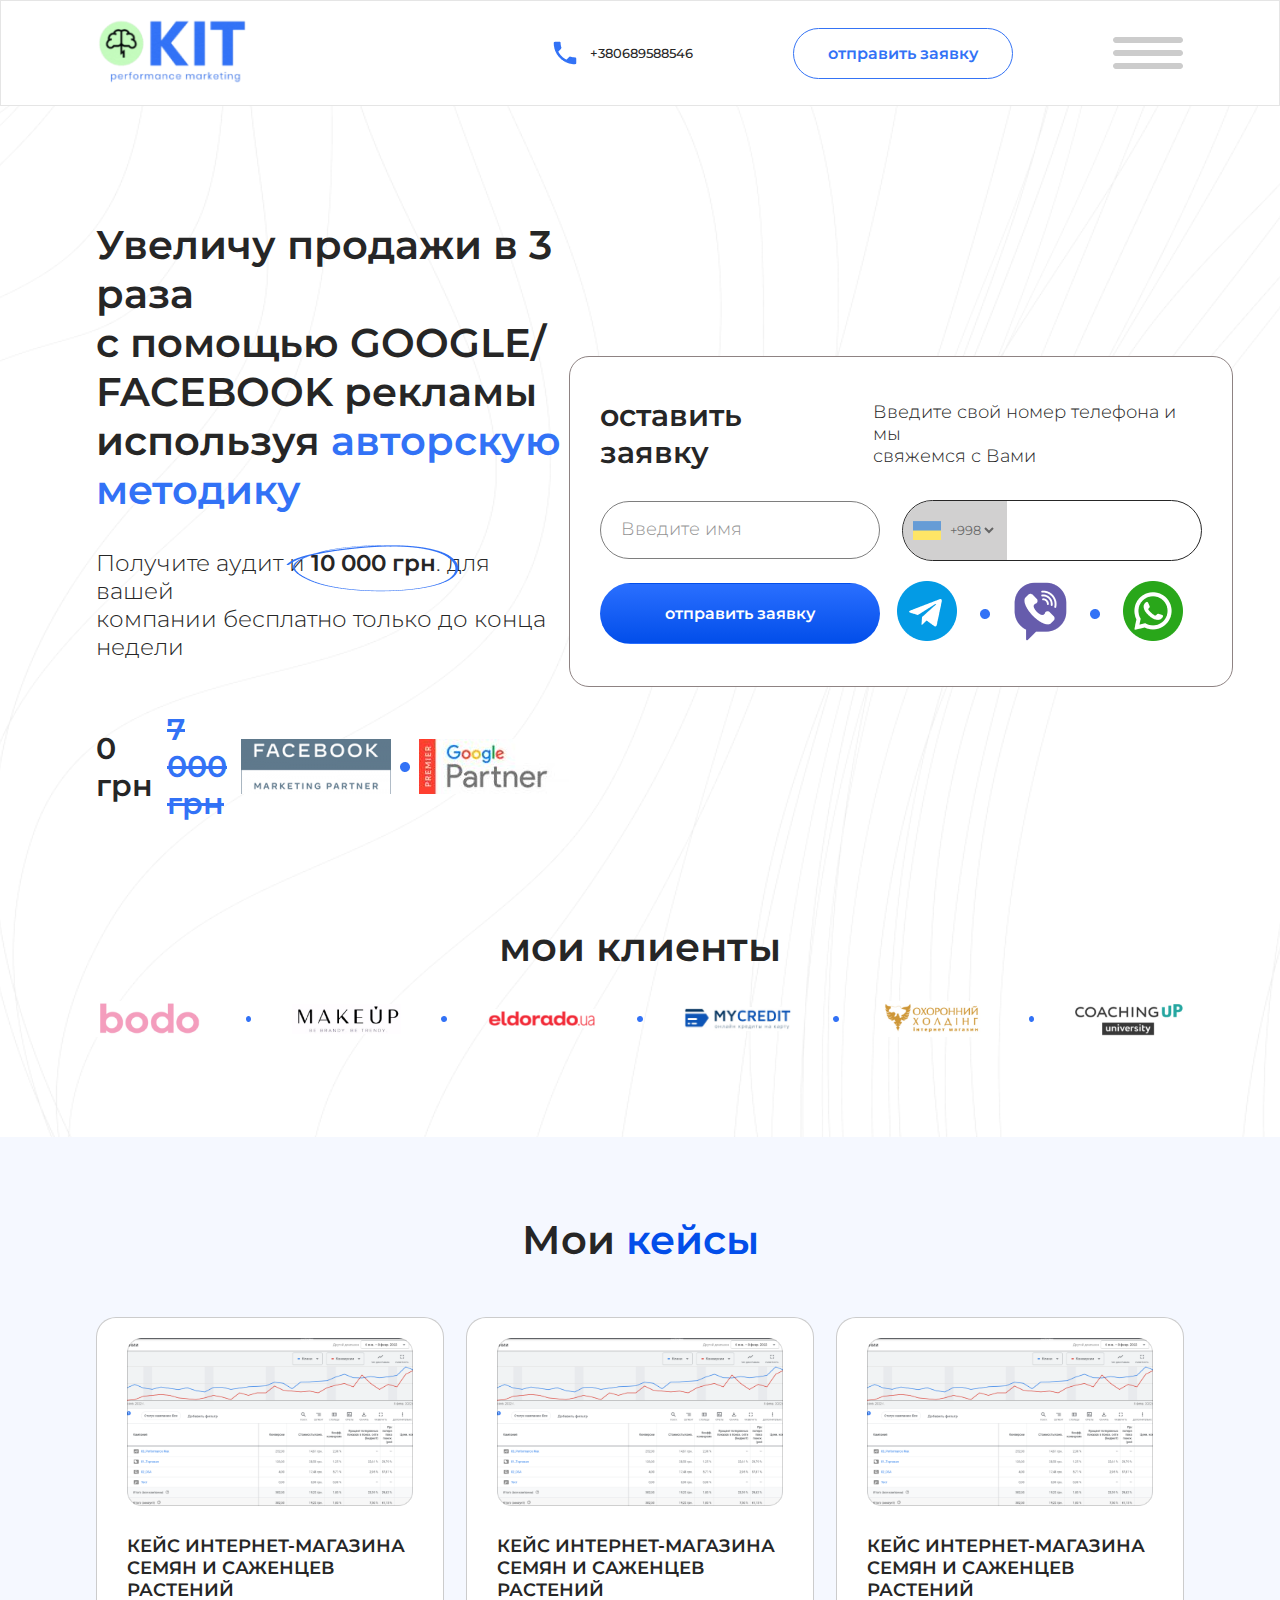
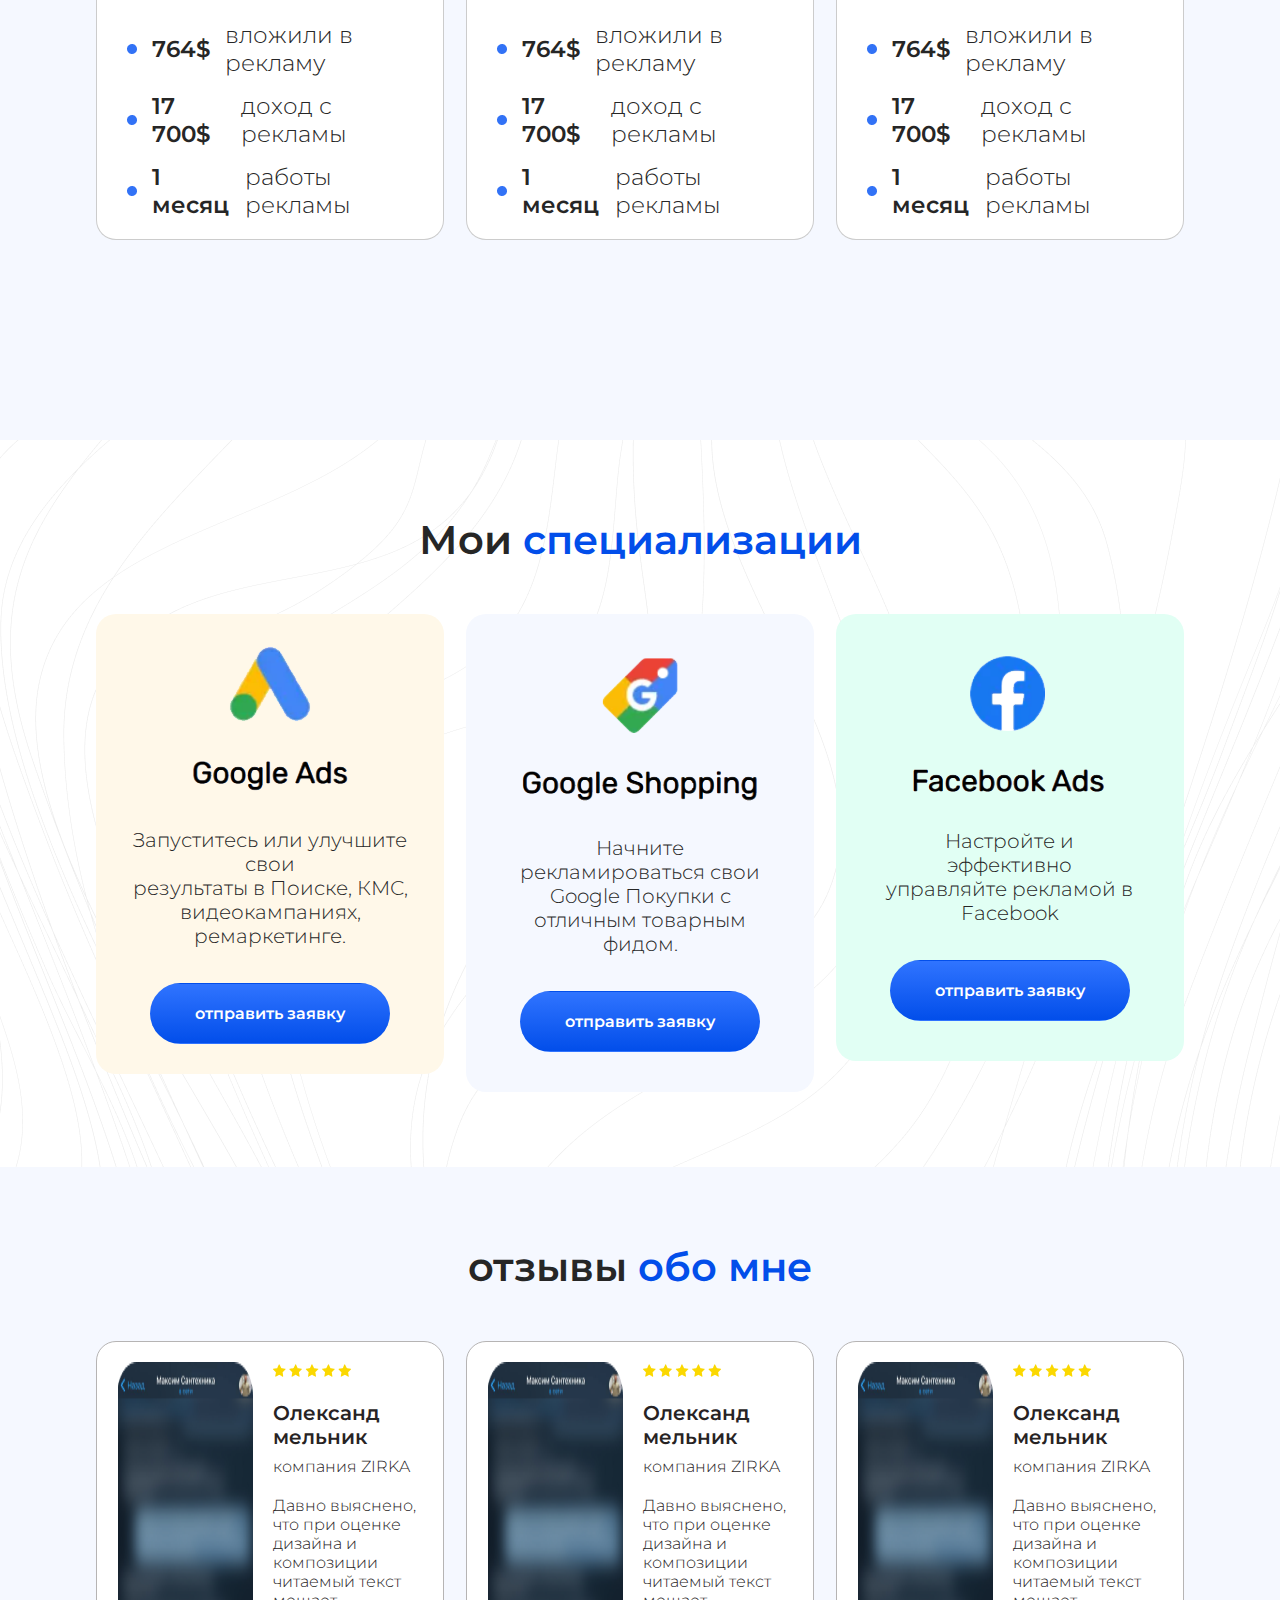
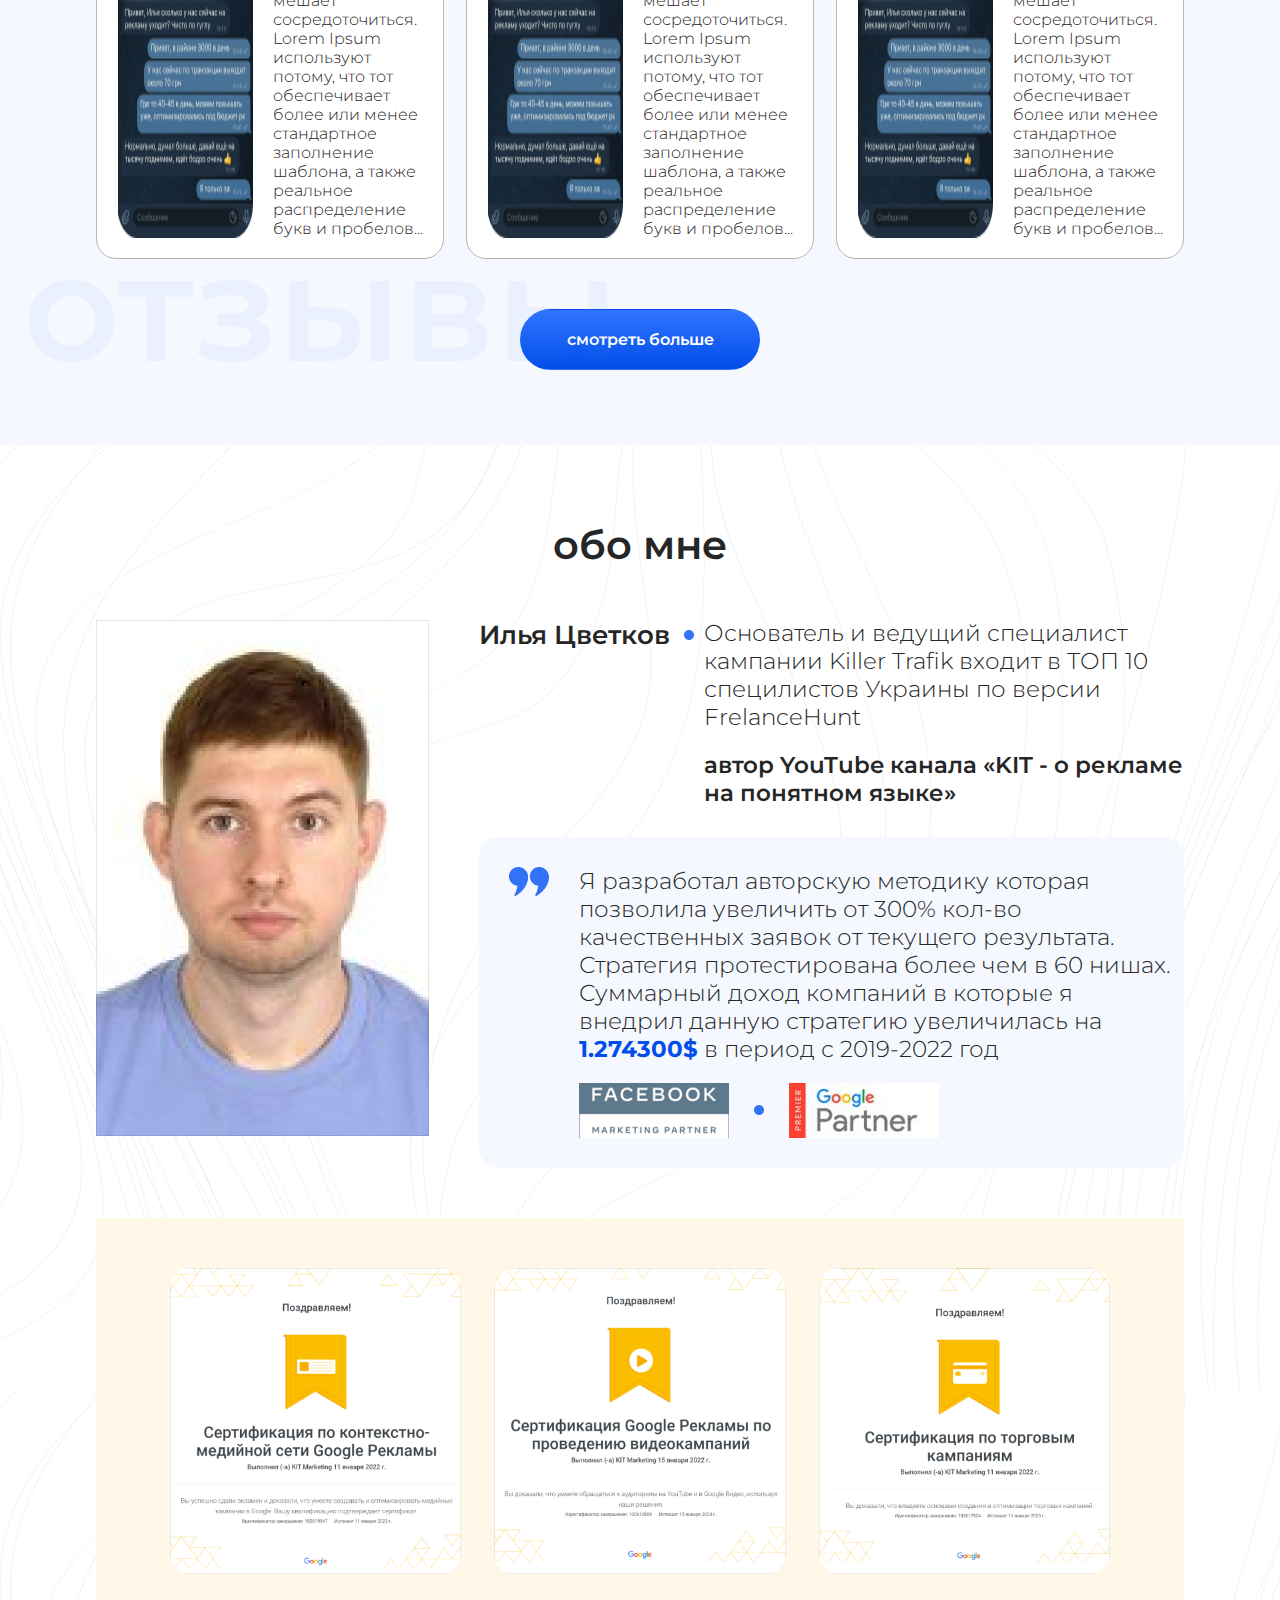
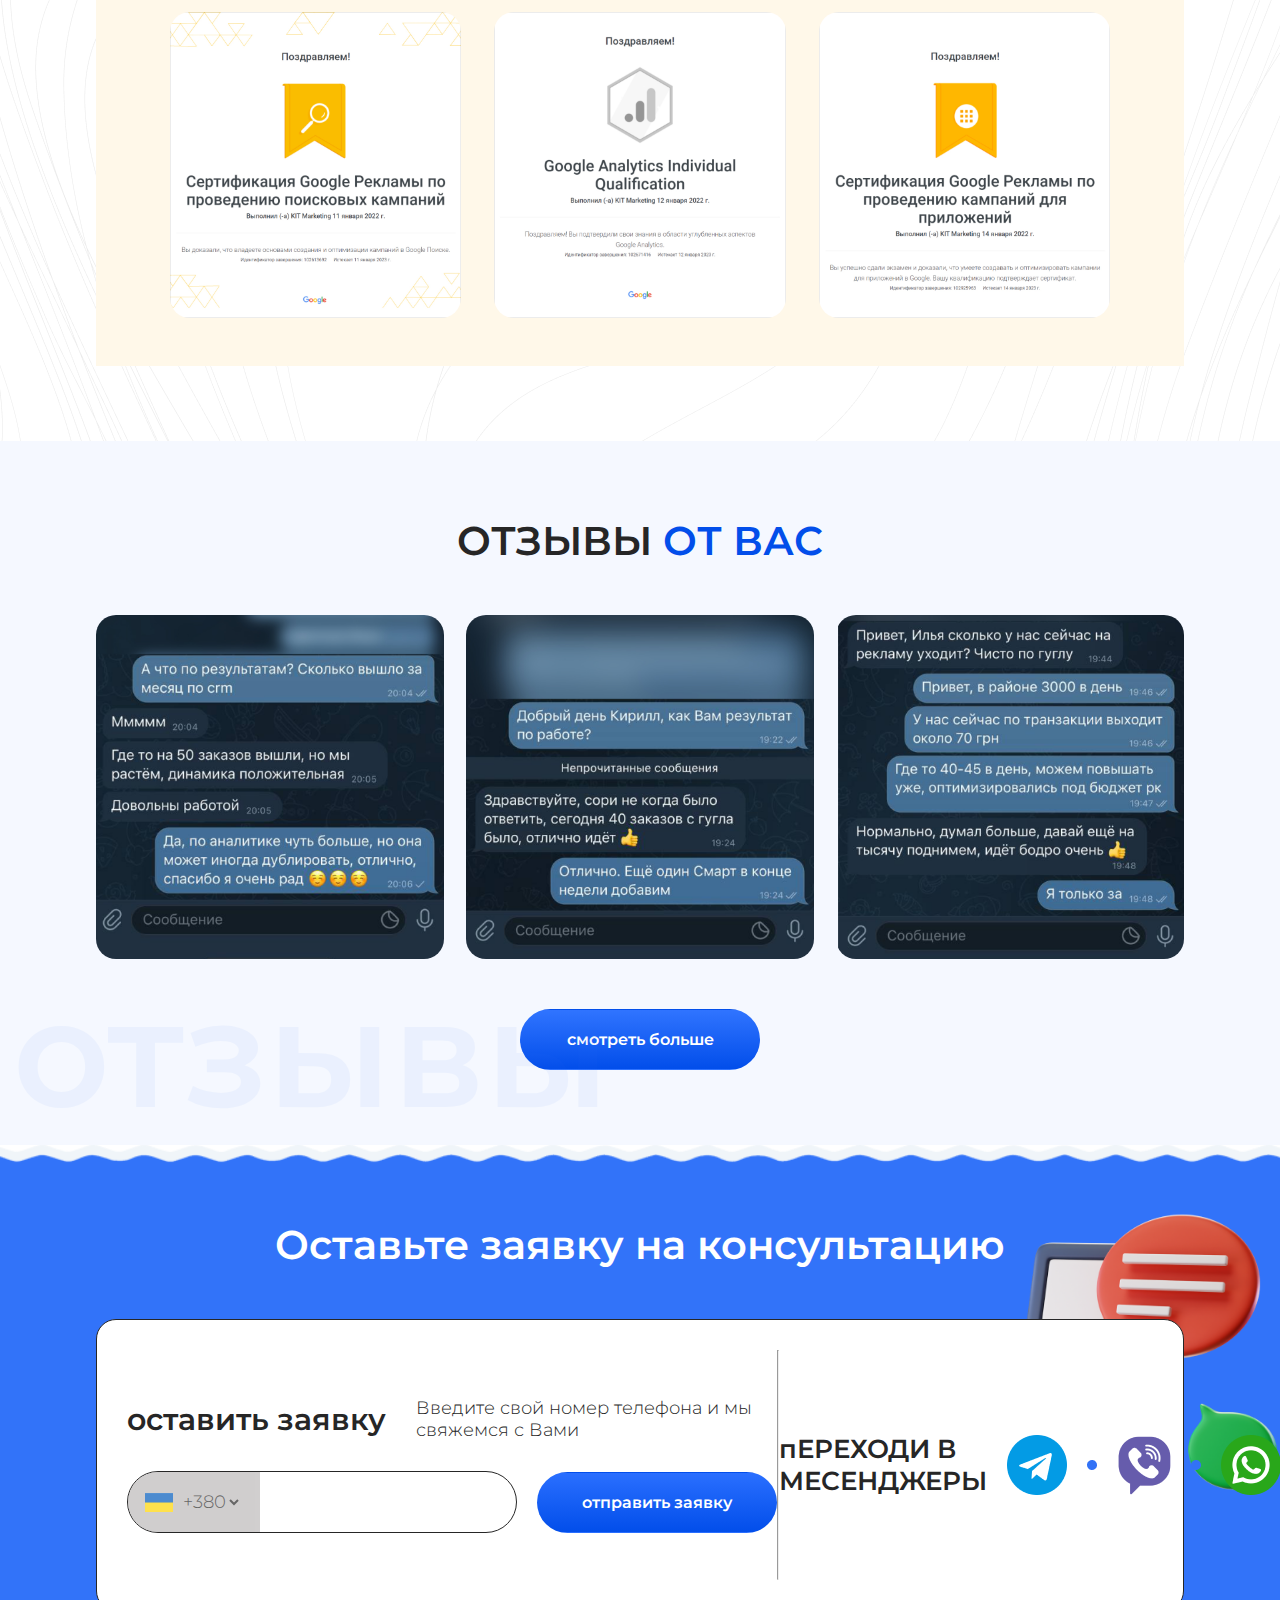
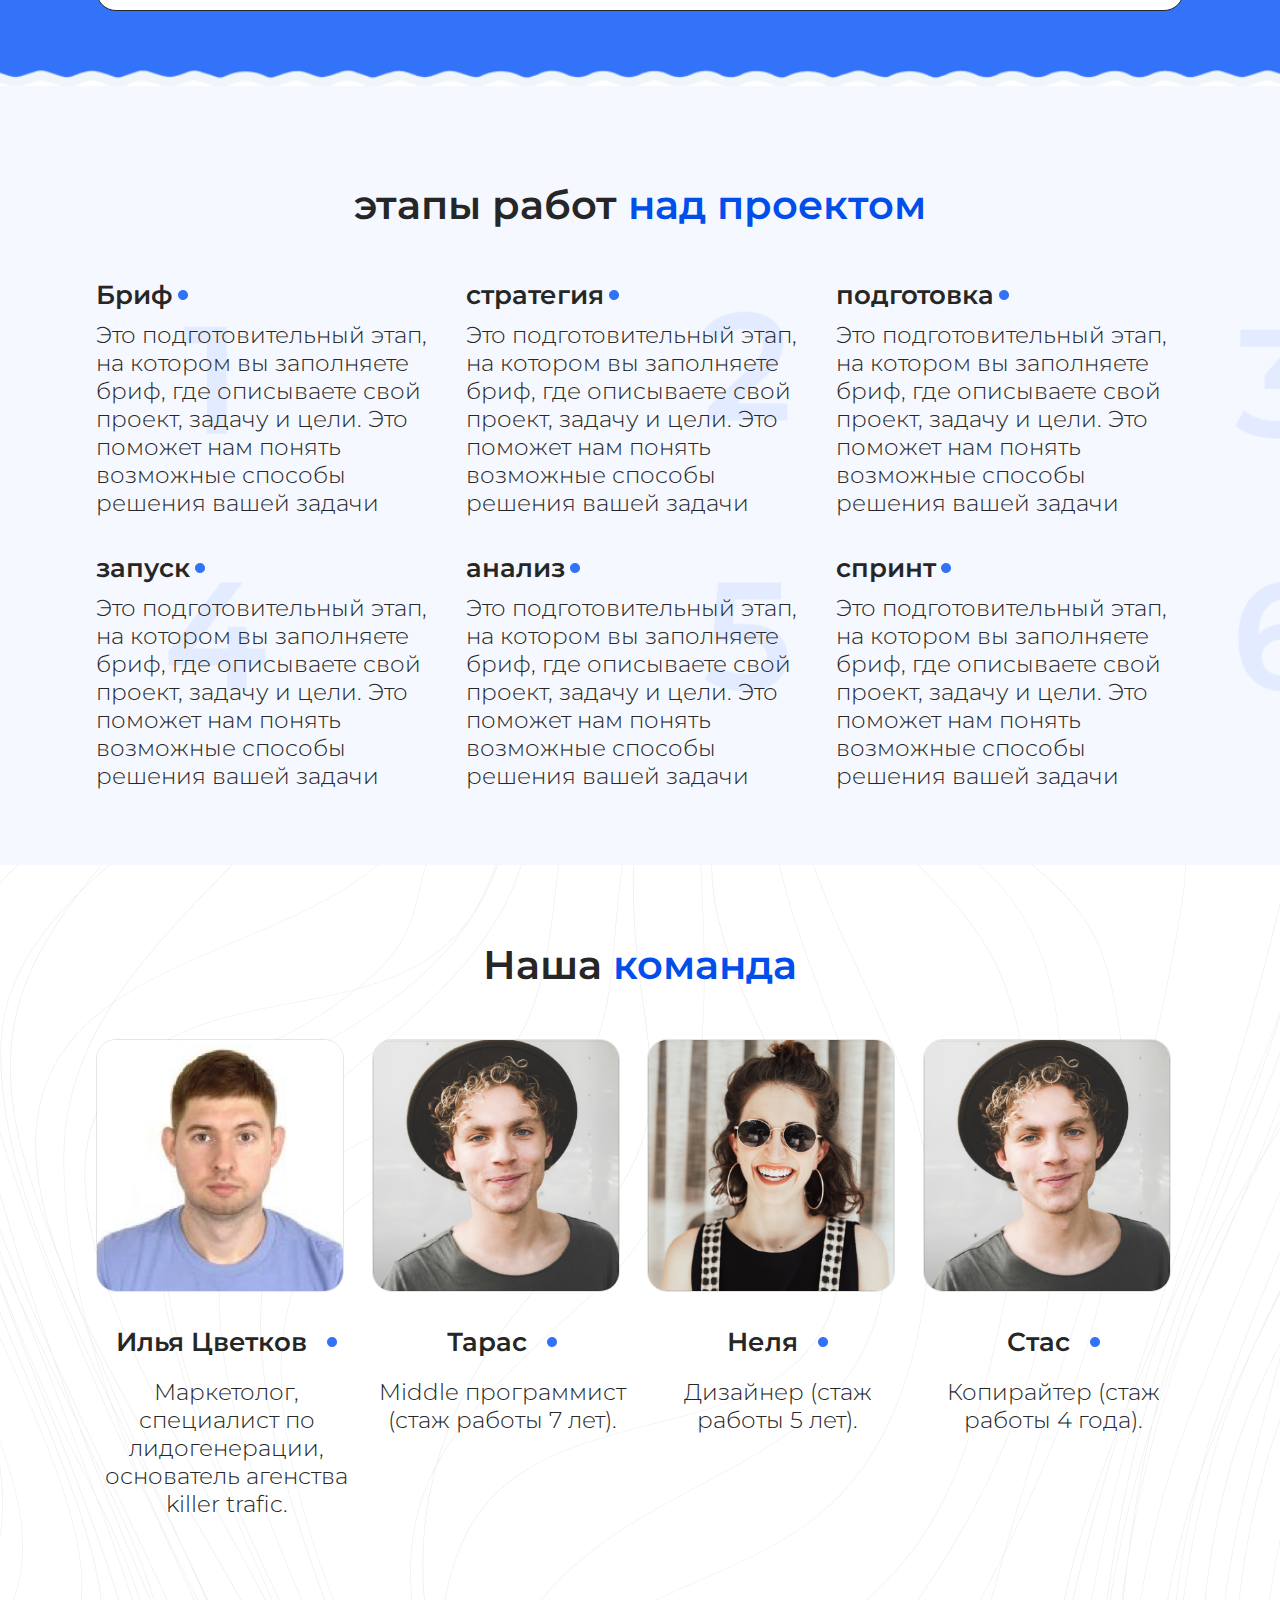
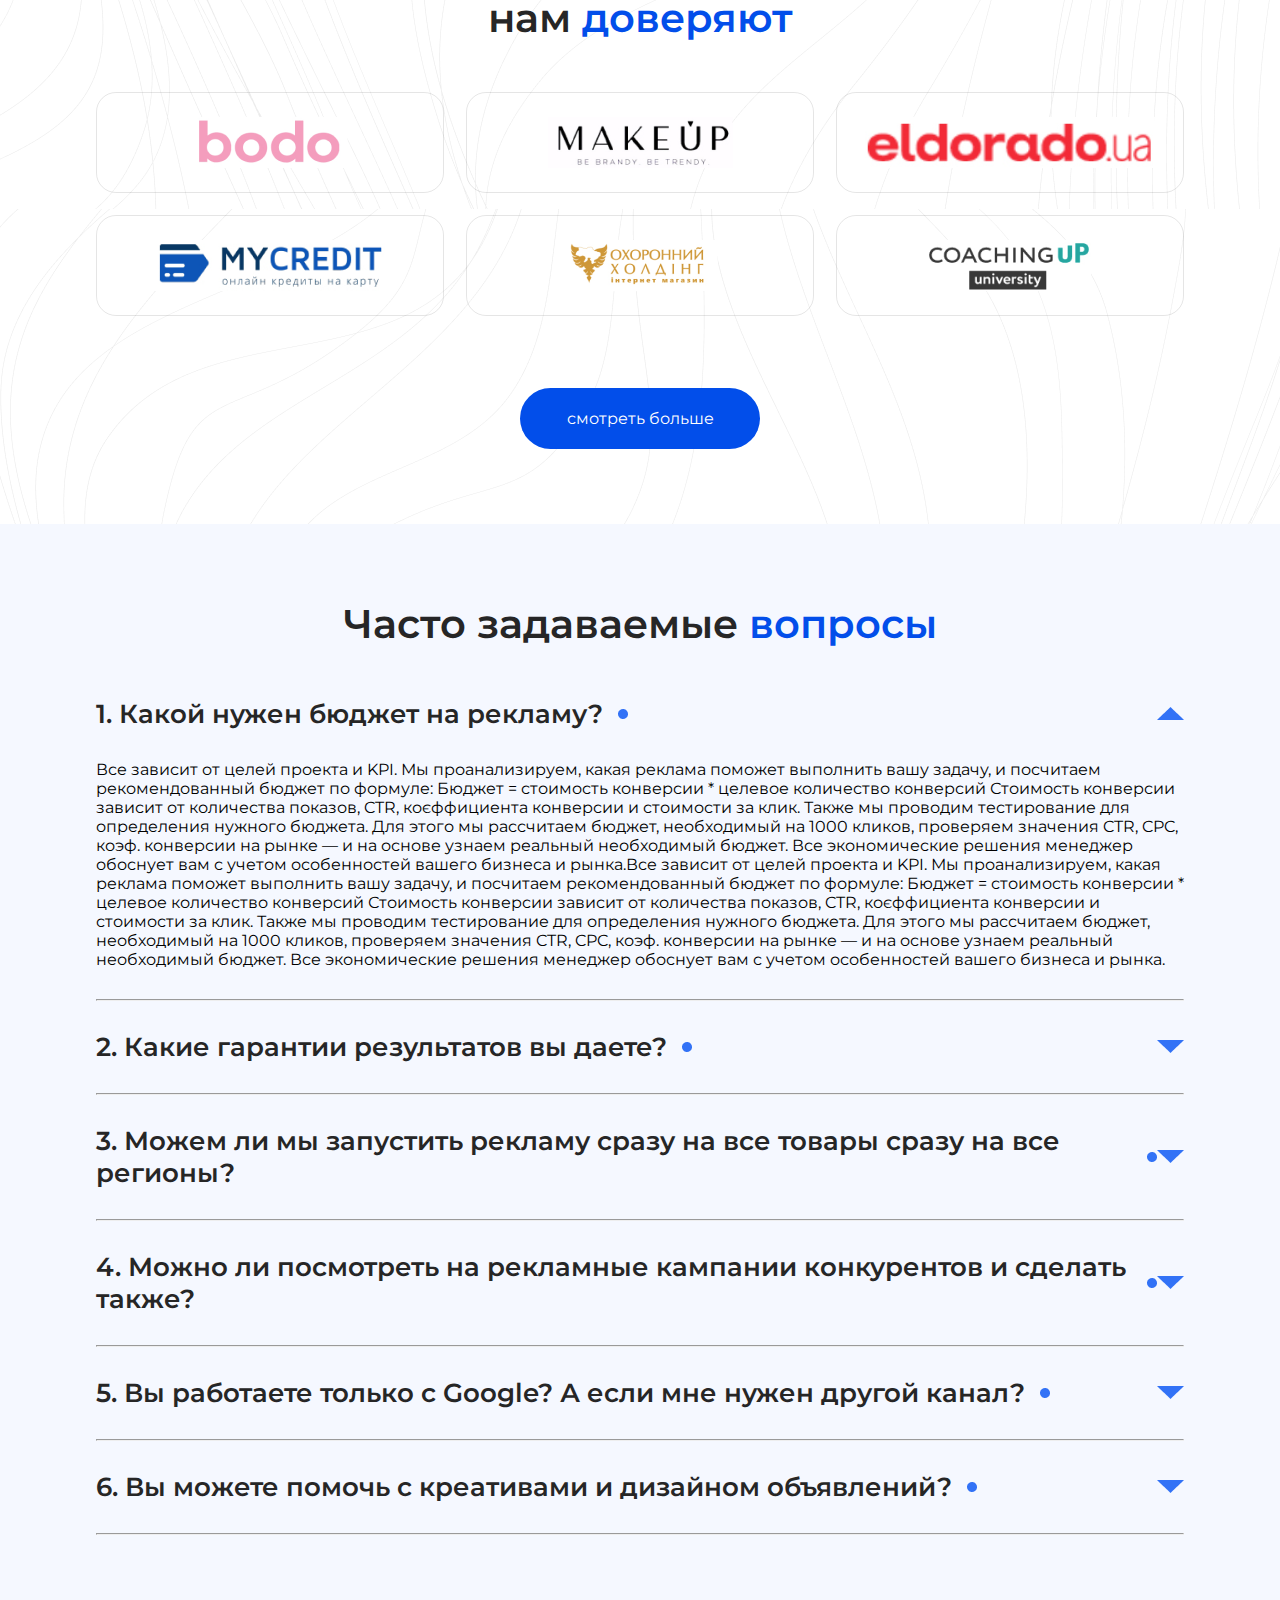
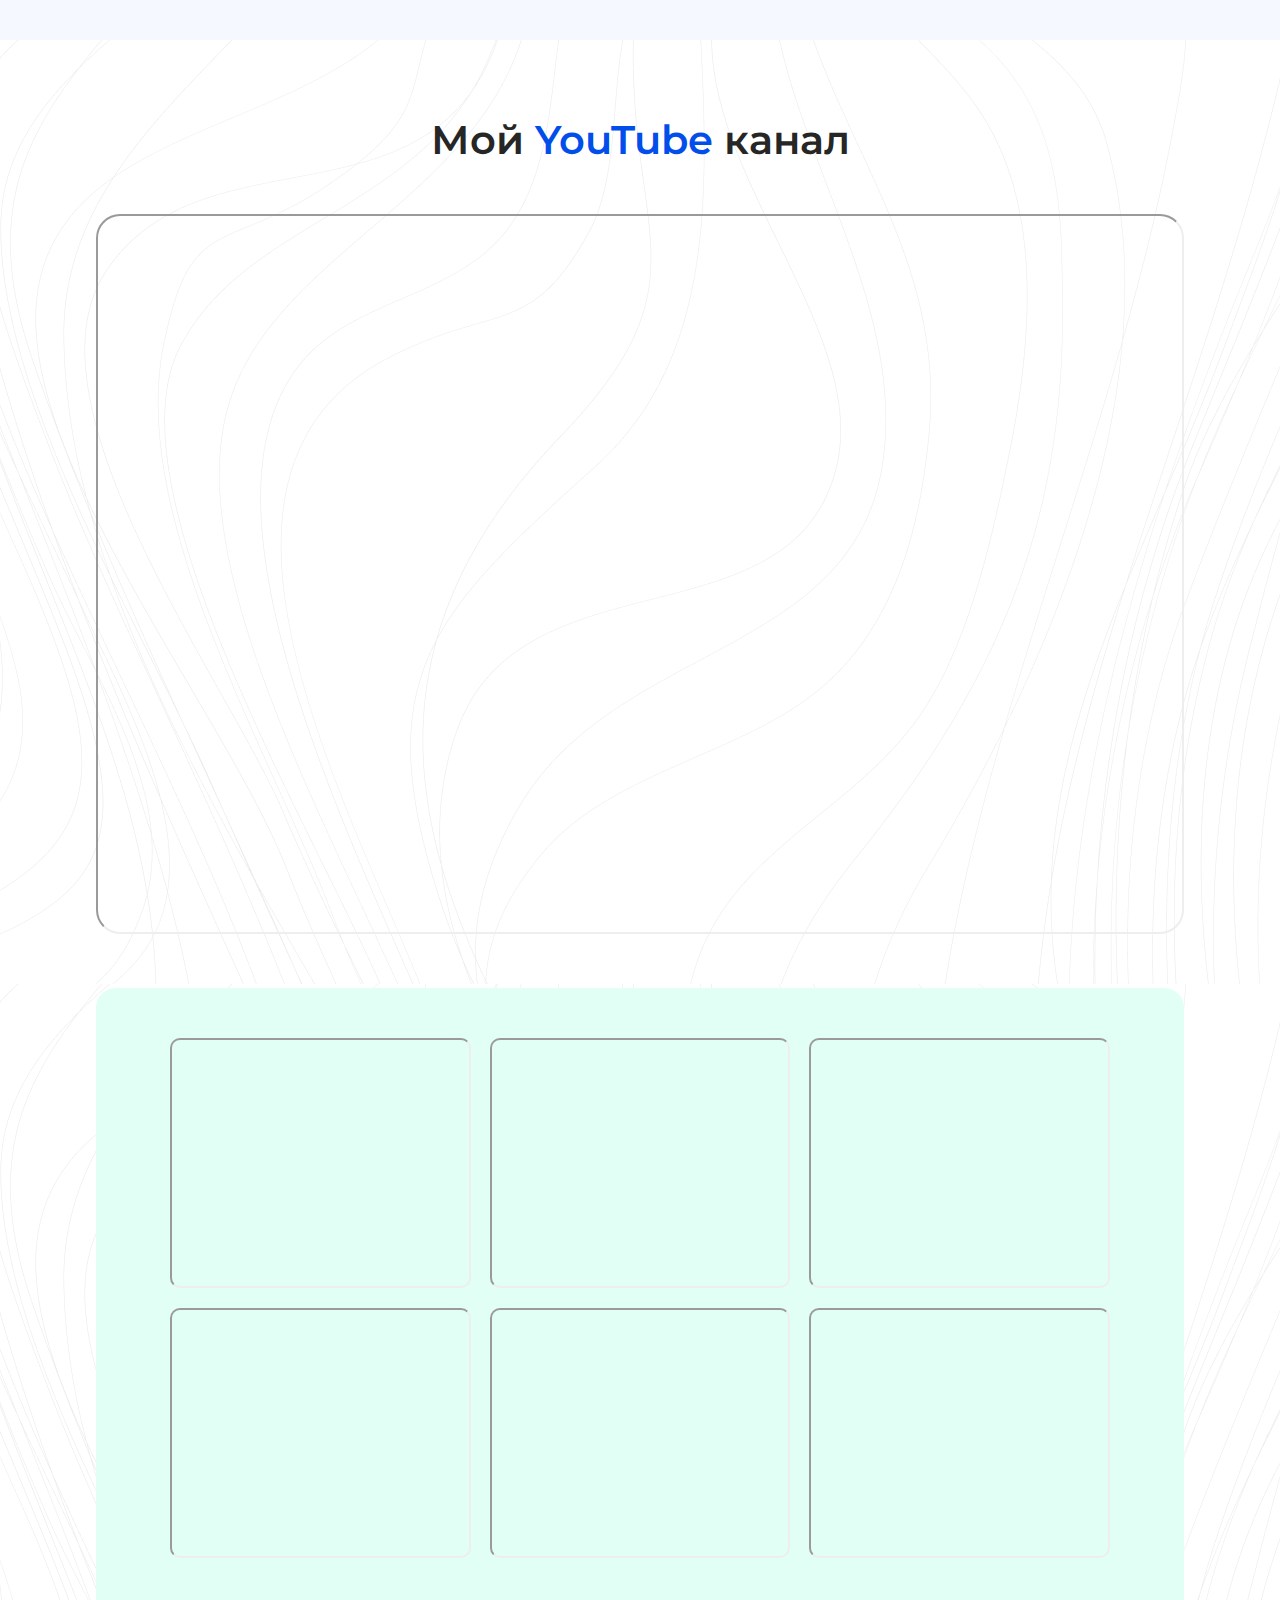
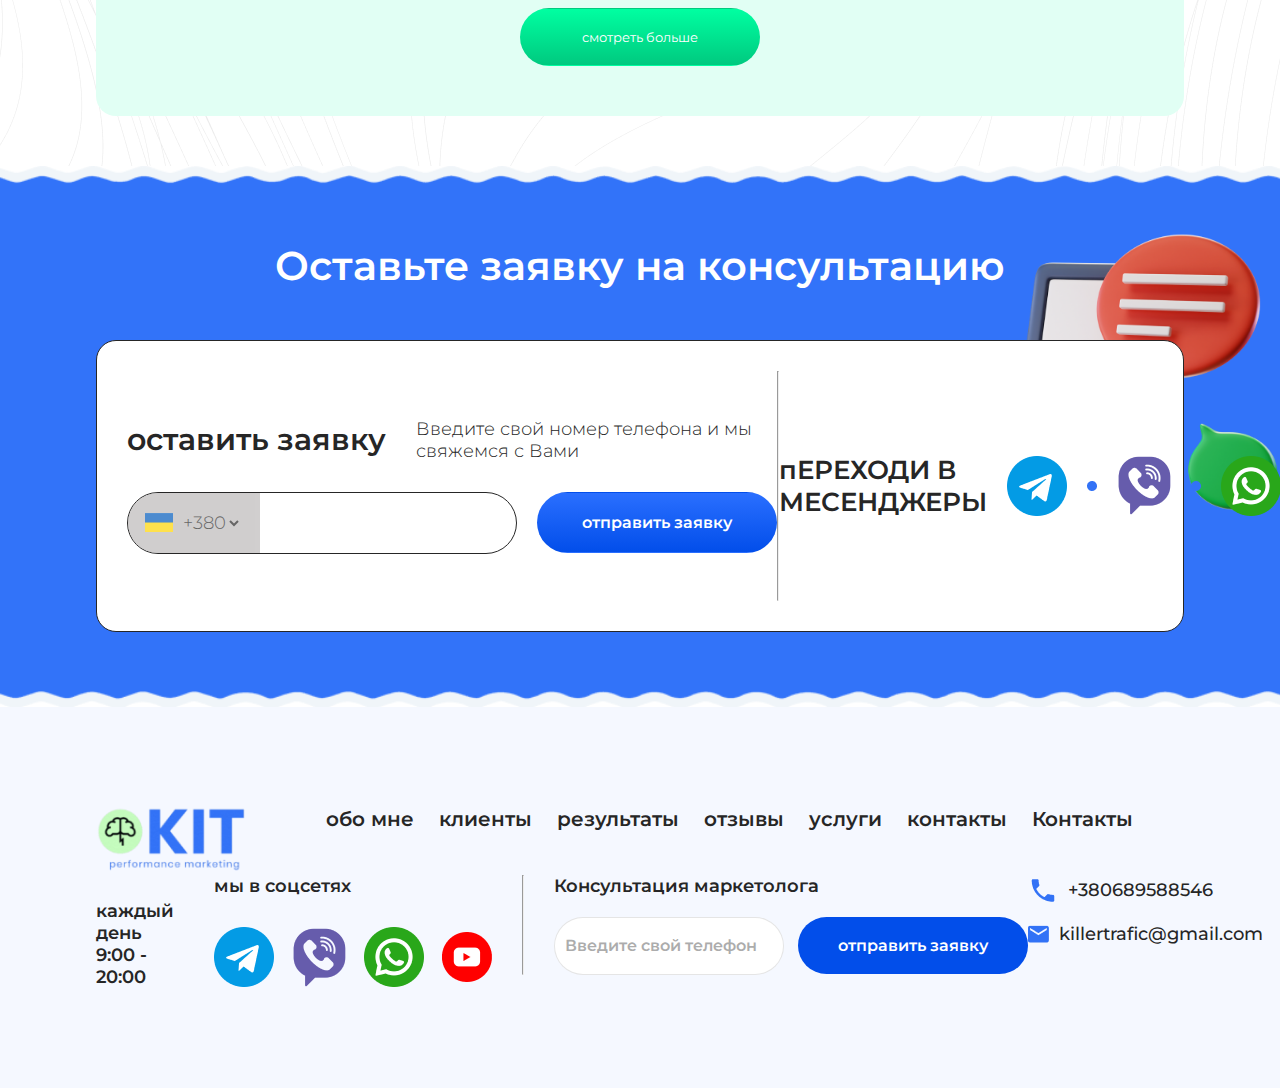
==== commit 4de078f8: "knfjkwnfj" ====
--- a/index.htm
+++ b/index.htm
@@ -15,7 +15,7 @@
 <body>
     <div class="nav">
         <div class="container">
-            <img src="./img/logonav.png" alt="" class="nav-img">
+            <a href="./select.html"><img src="./img/logonav.png" alt="" class="nav-img"></a>
             <div class="nav-right">
                 <a href="tel:+380689588546" class="nav-link" id="tel"> <img src="./img/nav_phone.png" alt=""
                         class="nav-pic"><small class="nav-small">+380689588546</small></a>
